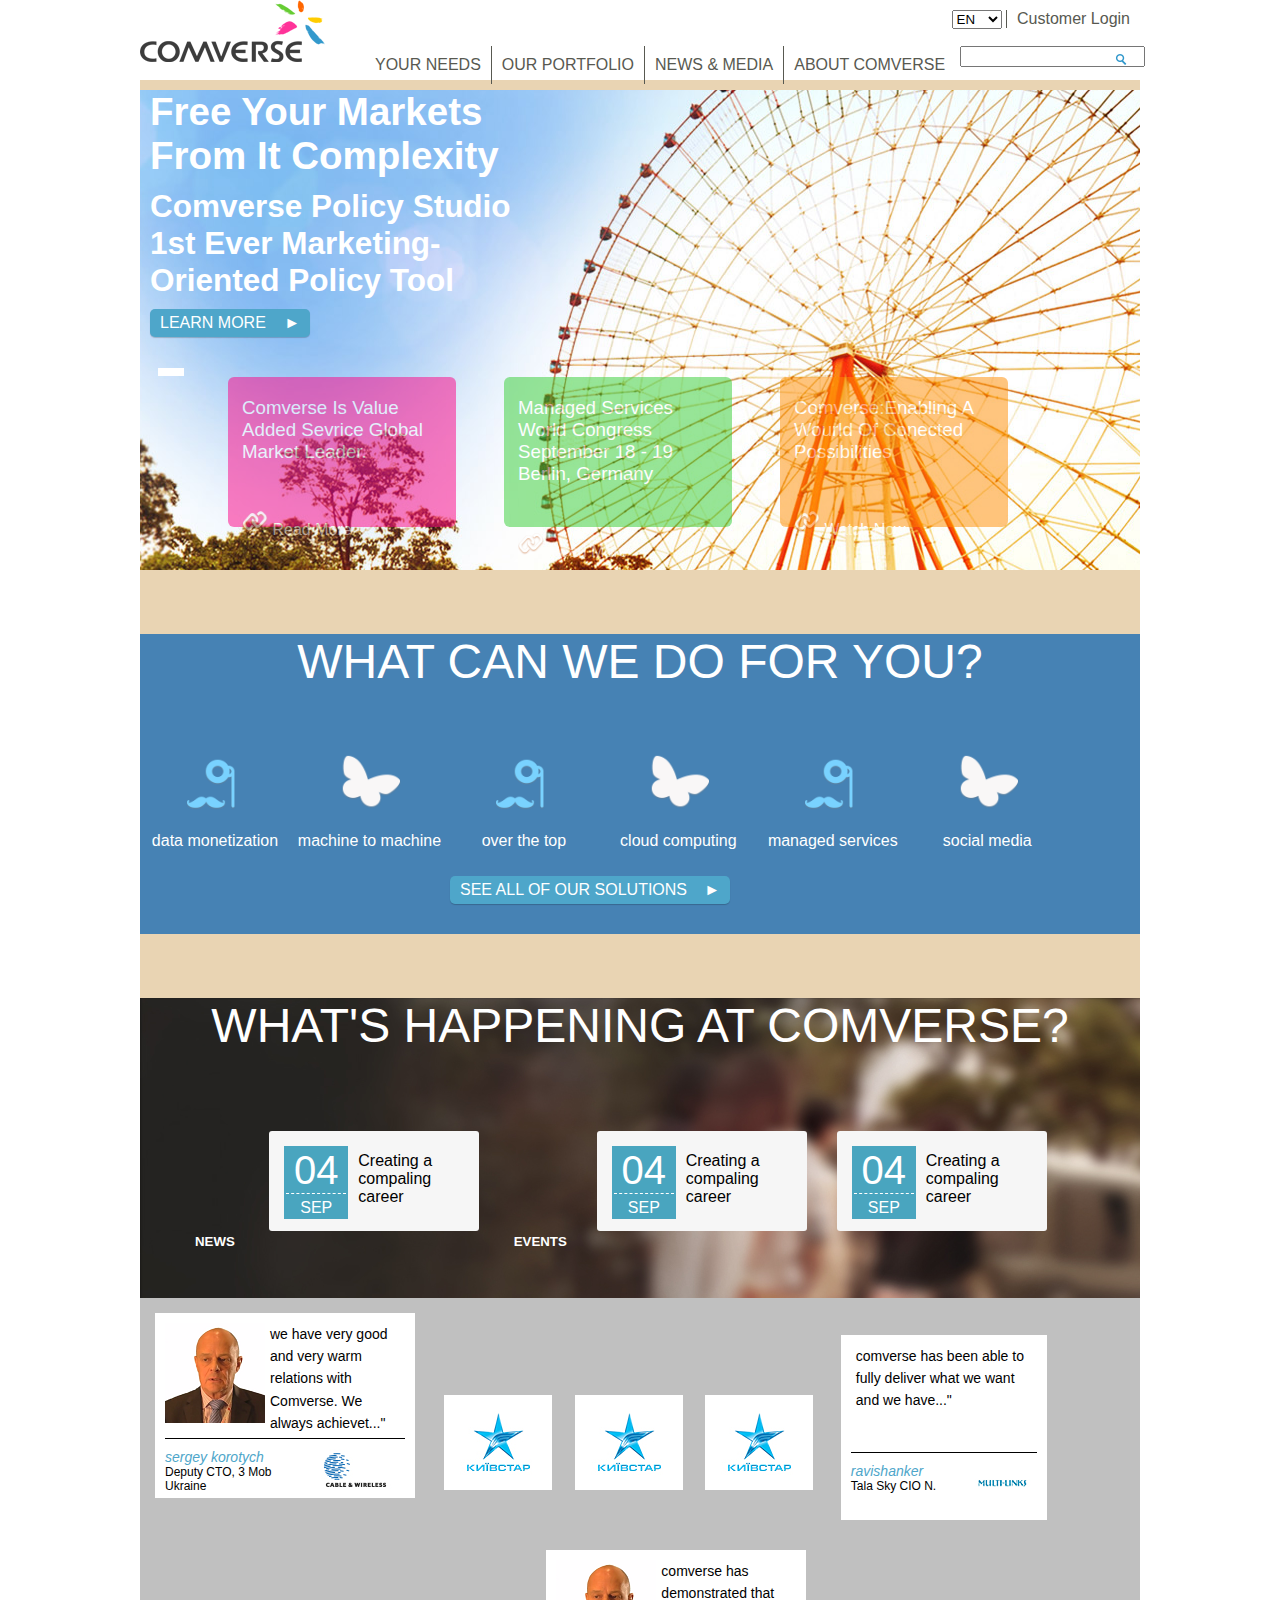
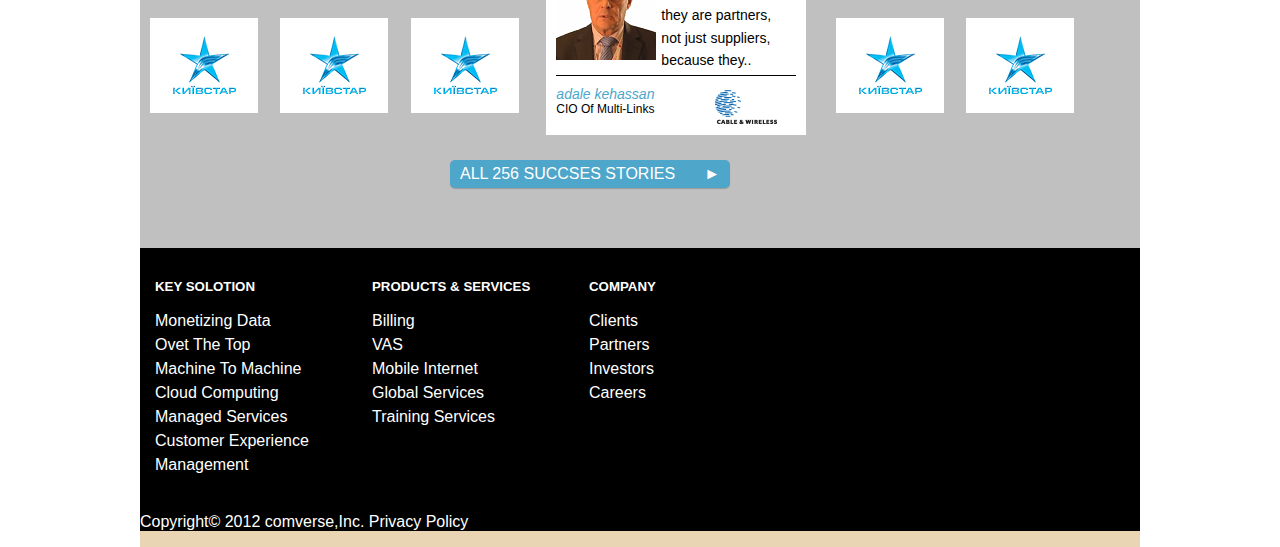
==== Comverse/index.html @ 6f01fd49 "Comverse" ====
<!DOCTYPE html>
<html lang="en">
<head>
<meta charset="UTF-8">
	<title>Comverse</title>
	<link rel="stylesheet" type="text/css" href="css/style.css">
</head>
<body>
<div class="full_page">
<header>
	<a href="http://comverse.com/"><img src="images/logo.png" class="logo" alt="logo"></a>

<div class="lang">
<select>
	<option value="EN" selected="">EN</option>
	<option value="HEB">HEB</option>
</select>
<a href="" class="login">Customer Login</a>
</div>

<div class="head_nav">
<nav>
	<ul>
		<li><a href=""> your needs</a></li>
		<li><a href=""> our portfolio</a></li>
		<li><a href=""> news & media</a></li>
		<li><a href=""> about comverse</a></li>
	</ul>
</nav>

<form>
<div class="search_box">
  <input class="search_button" type="submit" value>
  <input type="text" id="search">
</div> 
</form>
</div>
</header>

<section class="slides">
	<div class="slides_info">
	<h1>free your markets from it complexity</h1>
	<h2>comverse policy studio 1st ever marketing-oriented policy tool</h2>
	<a class="blue_button" href="">Learn More </a>

    <ul class="slide-nav">
	<a href=""><li></li></a>
	<a href=""><li></li></a>
	<a href=""><li></li></a>
	<a href=""><li></li></a>
</ul>
</div>

<ul>
<li>
<div class="colorbox pink_bg">
	<a href="">
	  <h3>comverse is value added sevrice global market leader.</h3>
	  <p class="buttom_link">
	  <img  src="images/conection.png" class="conection" alt="conection">
	  <a href="">Read More</a>
	  </p>
	 </a>	
</div>
</li>
<li>
<div class="colorbox green_bg">
	<a href="">
	  <h3>managed services world congress september 18 - 19 berlin, germany</h3>
	  <p class="buttom_link">
	  <img  src="images/conection.png" class="conection" alt="conection">
	  <a href="">Read More</a>
	  </p>
	 </a>	
</div>
</li>
<li>
<div class="colorbox orange_bg">
	<a href="">
	  <h3>comverse:enabling a wourld of conected possibilities</h3>
	  <p class="buttom_link">
	  <img  src="images/conection.png" class="conection" alt="conection">
	  <a href="">watch now</a>
	  </p>
	 </a>	
</div>
</li>
</ul>
</section>

<section class="services">
<h4>what can we do for you? </h4>
<div class="nav_icons">
	<a href=""><img src="images/icon1.png" class="stimulation" alt="stimulatio">
	<p>data monetization</p>
	</a>
</div>

<div class="nav_icons">
	<a href=""><img src="images/icon2.png" class="stimulation" alt="stimulatio">
	<p>machine to machine</p>
	</a>
</div>

<div class="nav_icons">
	<a href=""><img src="images/icon1.png" class="stimulation" alt="stimulatio">
	<p>over the top</p>
	</a>
</div>

<div class="nav_icons">
	<a href=""><img src="images/icon2.png" class="stimulation" alt="stimulatio">
	<p>cloud computing</p>
	</a>
</div>

<div class="nav_icons">
	<a href=""><img src="images/icon1.png" class="stimulation" alt="stimulatio">
	<p>managed services</p>
	</a>
</div>

<div class="nav_icons">
	<a href=""><img src="images/icon2.png" class="stimulation" alt="stimulatio">
	<p>social media</p>
	</a>
</div>
	
<a class="blue_button center" href="">see all of our solutions </a>
</section>

<section class="news">
	<h4>what's happening at comverse? </h4>
	<ul>
	<li><h5>news</h5>
	<div class="date_container">
<a href="">
  <div class="date">
    <div class="day_box">04</div>
    <div class="month_box">sep</div>
  </div>
  <p>Creating a compaling career</p>
</a>
</div>
<!--  <a class="event" href="">
<img src="images/eventListIcon01.png" alt="">All News
</a></li> -->
<h5>events</h5>

	<li>
		<div class="date_container">
<a href="">
  <div class="date">
    <div class="day_box">04</div>
    <div class="month_box">sep</div>
  </div>
  <p>Creating a compaling career</p>
</a>
</div>
<!--  <a class="event" href="">
<img src="images/eventListIcon01.png" alt="">All News
</a> -->
	</li>
	<li>
		<div class="date_container">
<a href="">
  <div class="date">
    <div class="day_box">04</div>
    <div class="month_box">sep</div>
  </div>
  <p>Creating a compaling career</p>
</a>
</div>
<!--  <a class="event" href="">
<img src="images/eventListIcon01.png" alt="">All News
</a> -->
	</li>
</ul>
</section>

<section class="success_stories">
	<div class="picture_box">
<a href="">
  <img src="images/CBface.png" alt="">
  <blockquote> we have very good and very warm relations with Comverse. We always achievet..."</blockquote>
  <div class="posission">
    <img src="images/CBlogo.png" class="" alt="">
    <cite> sergey korotych</cite>
    <p>deputy CTO, 3 mob ukraine</p>
    </div>
 </a> 
</div>

<div class="small_box">
	<img src="images/Kyivstar.png" alt="">
</div>

<div class="small_box">
	<img src="images/Kyivstar.png" alt="">
</div>

<div class="small_box">
	<img src="images/Kyivstar.png" alt="">
</div>

<div class="medium_box">
<a href="">
  <blockquote> comverse has been able to fully deliver what we want and we have..."</blockquote>
  <div class="posission">
    <img src="images/multilinks.png" class="" alt="">
    <cite>ravishanker</cite>
    <p>tala sky CIO N.</p>	
  </div>
  </a>
</div>

<div class="small_box">
	<img src="images/Kyivstar.png" alt="">
</div>

<div class="small_box">
	<img src="images/Kyivstar.png" alt="">
</div>

<div class="small_box">
	<img src="images/Kyivstar.png" alt="">
</div>

<div class="picture_box">
<a href="">
  <img src="images/CBface.png" alt="">
  <blockquote> comverse has demonstrated that they are partners, not just suppliers, because they..</blockquote>
  <div class="posission">
    <img src="images/CBlogo.png" class="" alt="">
    <cite> adale kehassan</cite>
    <p>CIO of multi-links</p>
    </div>
 </a> 
</div>

<div class="small_box">
	<img src="images/Kyivstar.png" alt="">
</div>

<div class="small_box">
	<img src="images/Kyivstar.png" alt="">
</div>

<a class="blue_button center" href="">all 256 succses stories </a>
</section>

<footer>
<ul>
<li><h5>key solotion</h5>
 <ul>
  <li><a href=""> monetizing data</a></li>
  <li><a href=""> ovet the top</a></li>
  <li><a href=""> machine to machine</a></li>
  <li><a href="">cloud computing</a> </li>
  <li><a href=""> managed services</a></li>
  <li><a href="">customer experience management</a></li>
</ul>
</li>
<li><h5>products & services</h5>
	<ul>
		<li><a href="">billing</a></li>
		<li><a href=""> VAS</a></li>
		<li><a href=""> mobile internet</a></li>
		<li><a href=""> global services</a></li>
		<li><a href=""> training services</a></li>
	</ul>
</li>
<li><h5>company</h5>
<ul>
	<li><a href="">clients</a></li>
	<li><a href="">partners</a> </li>
	<li><a href="">investors</a></li>
	<li><a href="">careers</a></li>
</ul>
</li>
</ul>
<p>Copyright&copy; 2012 comverse,Inc. Privacy Policy </p>
</footer>

</div>
</body>
</html>>
---- Comverse/css/style.css ----
/* @import url(http://fonts.googleapis.com/css?family=Open+Sans:400,700); */
<link href='http://fonts.googleapis.com/css?family=Lato&subset=latin,latin-ext' rel='stylesheet' type='text/css'>

html {
  height: 100%;
  width: 100%;
} 

body{
  font-family: Lato,sans-serif;
  color: #FFFFFF;
  margin: 0;
  box-sizing: border-box;
}

header{
	height: 80px;
	background-color:white;
}
.full_page{
  background: #e9d4b3;
  position: absolute;
  width: 1000px;
  left: 50%;
  margin-left: -500px;
}

.general{
  color: black;
  text-align: center;
}

.logo{
  width: 185px;
  height: 62px;
  vertical-align: bottom;
  float: left;
}

.login{
  display: inline-block;
  text-decoration: none;
  color:#585951;
  border-left: 1px solid #585951;
  padding-left: 10px;
}

.login:hover{
  color: #3399CC;
  text-decoration: underline;
}

.lang {
display: block;
margin: 10px;
position: absolute;
right: 0;
}

.head_nav{
display: inline-block;
width: 810px;
margin-top:30px;
margin-left: 0;
}

nav li{
  float:left;
  padding: 10px;
  border-left: 1px solid #585951;
}

nav li a{
	 text-decoration: none;
     color:#585951;
     text-transform: uppercase;
}

nav li:first-child{
	border: 0;
}

nav li a:hover{
  color: #3399CC;
}

li{
  list-style: none;
}

.search_box{
  width: 175px;
  height: 20px;
  border-radius: 5px;
  position: relative;
  float: right;
}

.search_button{
  width: 26px;
  height: 18px;
  background: url(../images/search_button.png) no-repeat 50% 50%;
  border:none;
  position: absolute;
  right: 1px;
  margin-top: 4px;
}

.slides{
	background-image: url(../images/first_slide.png);
    background-position: 50% 90%;
    height: 480px;
}

.slides_info{
	width: 400px;
}

h1 {
  margin: 10px;
  font-size: 38.5px; 
  text-transform: capitalize;
}

h2 {
  font-size: 31.5px;
  text-transform: capitalize;
  margin: 10px;
}

.blue_button{
  padding:5px 10px;
  background: #4ea6ca;
  display:block;
  text-transform: uppercase;
  color: #FFFFFF;
  position:relative;
  text-decoration: none;	
  box-shadow: 0px 1px 1px 0px rgba(0, 0, 0, 0.2);
  border-radius: 5px;
  margin: 10px;
 width: 140px;
}

.blue_button:after{
  content:"\25BA";
  position: absolute;
  right:10px;
  display: inline-block;
}

.slide-nav li{
	float: left;
	list-style: square;
	color: #FFFFFF;
	padding: 3px;
    font-size: 25px;
}


.colorbox{
  width: 200px;
  height: 130px;
  padding: 10px 14px;
  text-transform: capitalize;
  border-radius: 6px;
  text-decoration: none;
  color: #FFFFFF;
  margin: 24px;
  float: left;
}

.conection{
  width: 26px;
  height: 26px;
  display: inline;
}

.colorbox h3{
font-weight: normal;
margin-bottom: 30px;
margin-top: 10px;
}

.colorbox a{
  text-decoration: none;
  color: #FFFFFF;
  font-size: 16px;
  font-weight: normal;
}

 .colorbox .buttom_link{
  float: left;
  padding-right: 5px;
}

.colorbox:hover{
  opacity:1;
}

.green_bg{
  background-color:#32CD32;
  opacity:0.5;
}

.orange_bg{
  background-color: #FF8C00;
  opacity:0.5;
}

.pink_bg{
  background-color: #ff0084;
  opacity:0.5;
}

h4 {
  font-size:3em;
  text-align: center;
  text-transform: uppercase;
  font-weight: 100;
}

.services{
	background: #4682B4;
	height: 300px;
}

.center{
margin: o auto;
width: 260px;
left: 300px;
}

.nav_icons{
  width: 150px;
  display: inline-block;
}

.nav_icons a{
  text-decoration: none;
  color: #FFFFFF;
  text-align: center;
}

.nav_icons img{
  width: 120px;
  margin-left: 15px;
  margin-right: 15px;
}

.news{
	height: 300px;
	background: url(../images/background2.png);
}

.news li{
	float: left;
}

.news h5{
display: inline-block;
 padding: 0;}

.date_container{
  width: 200px;
  height:90px;
  background: #f6f6f6;
  display: inline-block;
  overflow: hidden;
  border-radius: 3px;
  padding:5px;
  margin: 15px;
}

.day_box{
  color: #FFFFFF;
  margin: 0px;
  text-align: center;
  border-bottom: 1px dashed white;
  font-size: 40px;
}

.month_box{
  color: #FFFFFF;
  text-align: center;
  text-transform: uppercase;
  margin-top: 5px;
}

.date{
   display: inline-block;
   float: left;
   background: #49a5bf;
   width: 60px;
   padding: 2px;
   margin: 10px;
 }

.date_container a{
  color: black;
  text-decoration: none;
 }

.event{
text-decoration: none;
color: #FFFFFF;
text-transform: capitalize;
}

.event img{
margin-right: 5px;
}

.picture_box{
   width: 240px;
   height: 165px;
   padding: 10px;
   background: white;
   font-size: 14px;
   margin: 15px;
   display: inline-block;
 }

.picture_box img{
   float: left;
   margin-bottom: 15px;
 }

blockquote{
height: 100px;
float: left;
margin: 0 0 7px 0;
width: 120px;
line-height: 1.6;
color: black;
text-decoration: none;
padding-left: 5px;
}

blockquote:before{
 	content: url(../images/quote-grey.png) no-repeat 50% 50%;
 }

.posission {
   border-top: 1px solid black;
   display: inline-block;
   height: 42px;
   padding-top: 10px;
   padding-bottom: 10px;
   width: 100%;
 }

.posission cite{
  text-decoration:uppercase;
  color: #4ea6ca;
 }

.posission p{
  text-transform: capitalize;
  color:black;
  margin:0;
  font-size: 12px;
 }

.posission img{
  float: right;
  margin-top: 0;
  padding: 0;
}

.medium_box{
   width: 186px;
   height: 165px;
   padding: 10px;
   background: white;
   font-size: 14px;
   margin: 15px;
   display: inline-block;
}

.medium_box blockquote{
width: 180px;
} 

.small_box{
	display: inline-block;
	margin: 10px;
	width: 106px;
}

.success_stories{
	background: #C0C0C0;
	height: 550px;
}

footer  ul{
  display: inline-block;
  padding: 0; 
}

footer > ul> li {
  float:left;
 /* position: relative; */
}

footer > ul> li a{
	color: white;
	text-decoration: none;
	display: block;
	width: 202px;
	text-align: left;
	font:11px;
	text-transform: capitalize;
	line-height:1.5em;
	margin-left: 15px;
}

h5{
	text-transform: uppercase;
	size:14px;
	margin: 15px;
}
 footer{
 	background: black;
 }
/* 
h5 > ul > li{
position: absolute;
left: 0;
} */
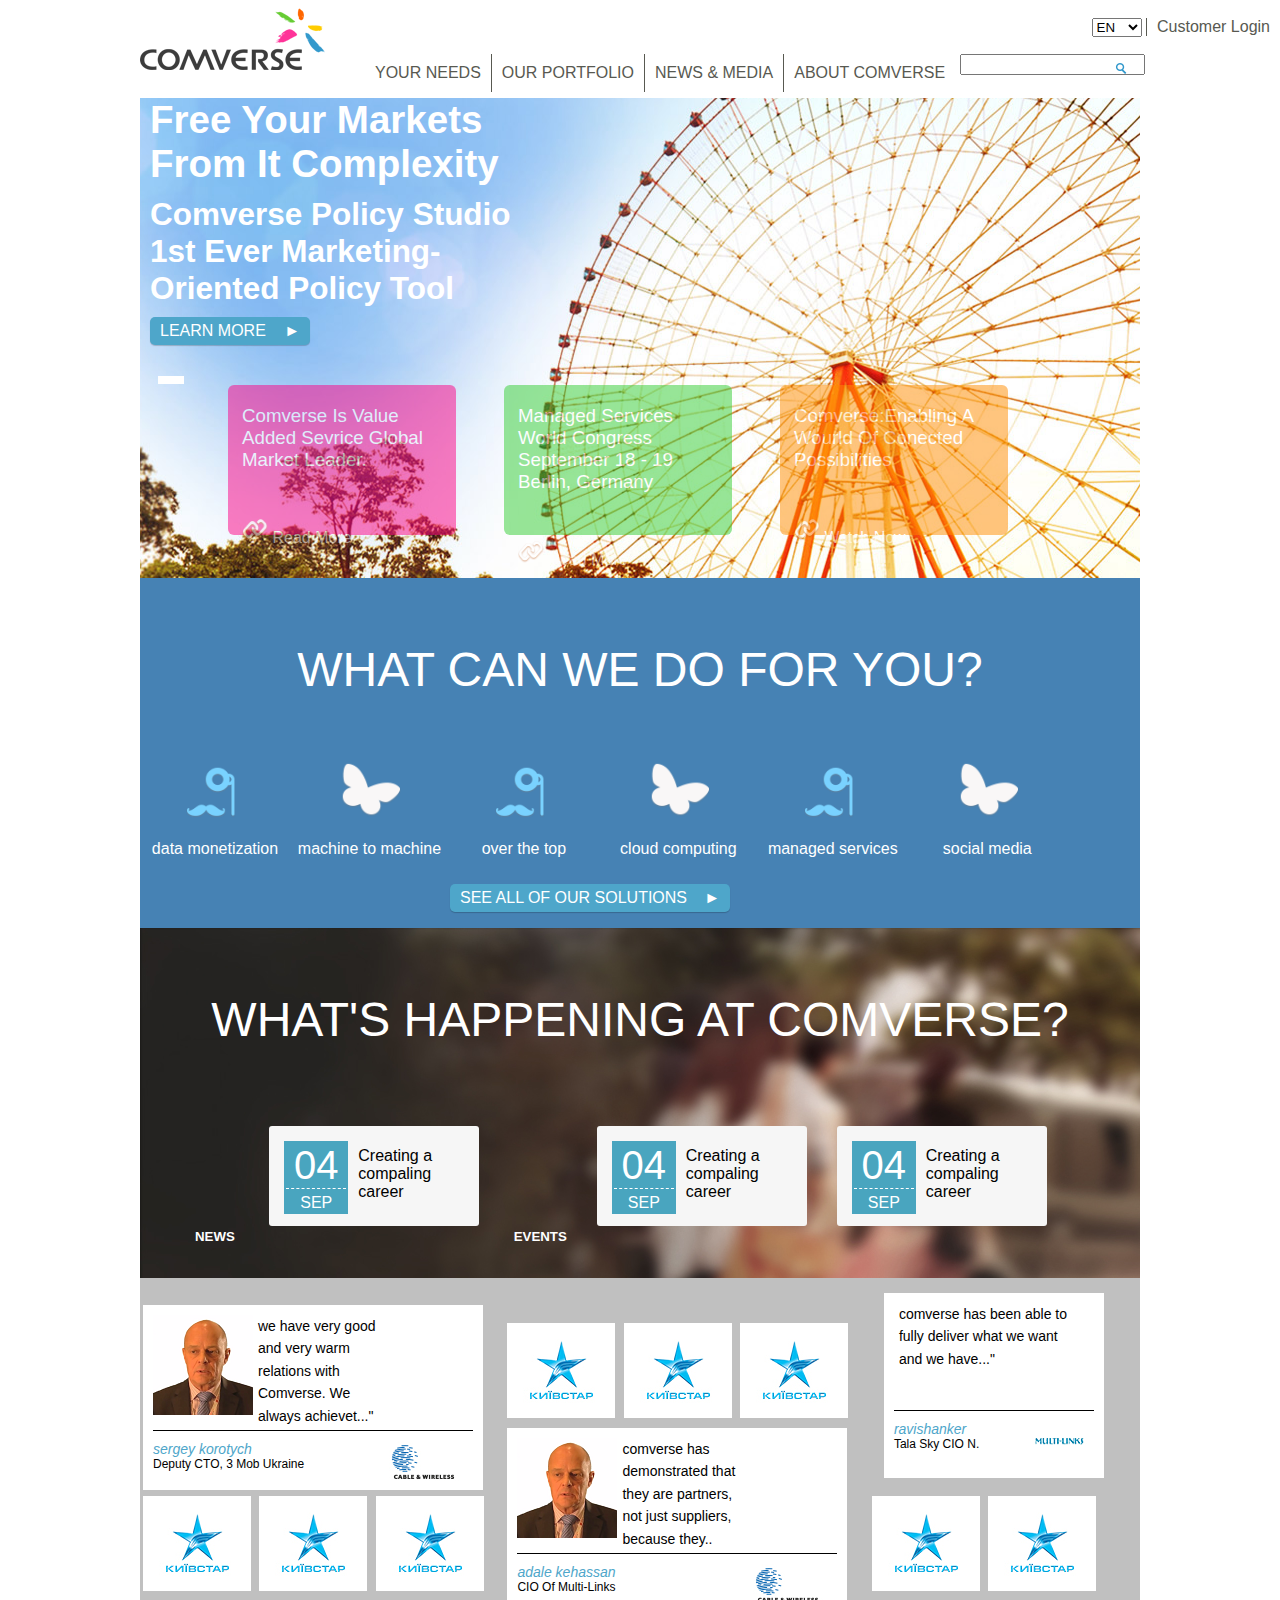
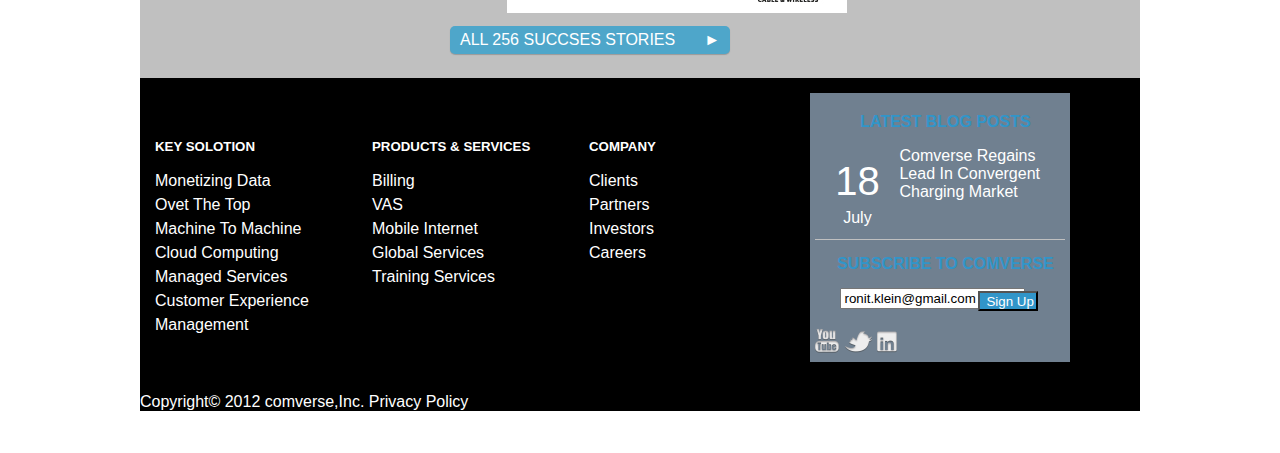
==== commit 29a2602c: "comverse2" ====
--- a/Comverse/index.html
+++ b/Comverse/index.html
@@ -5,40 +5,40 @@
 	<title>Comverse</title>
 	<link rel="stylesheet" type="text/css" href="css/style.css">
 </head>
+
 <body>
 <div class="full_page">
 <header>
-	<a href="http://comverse.com/"><img src="images/logo.png" class="logo" alt="logo"></a>
-
-<div class="lang">
-<select>
-	<option value="EN" selected="">EN</option>
-	<option value="HEB">HEB</option>
-</select>
-<a href="" class="login">Customer Login</a>
-</div>
-
-<div class="head_nav">
-<nav>
-	<ul>
+  <a href="http://comverse.com/"><img src="images/logo.png" class="logo" alt="logo"></a>
+  <div class="lang">
+    <select>
+	  <option value="EN" selected="">EN</option>
+	  <option value="HEB">HEB</option>
+    </select>
+    <a href="" class="login">Customer Login</a>
+  </div>
+
+  <div class="head_nav">
+    <nav>
+	  <ul>
 		<li><a href=""> your needs</a></li>
 		<li><a href=""> our portfolio</a></li>
 		<li><a href=""> news & media</a></li>
 		<li><a href=""> about comverse</a></li>
-	</ul>
-</nav>
-
-<form>
-<div class="search_box">
-  <input class="search_button" type="submit" value>
-  <input type="text" id="search">
-</div> 
-</form>
-</div>
+	  </ul>
+    </nav>
+
+    <form>
+      <div class="search_box">
+        <input class="search_button" type="submit" value>
+        <input type="text" id="search">
+      </div> 
+    </form>
+  </div>
 </header>
 
-<section class="slides">
-	<div class="slides_info">
+<section class="slides ">
+	<div class="slides_info ">
 	<h1>free your markets from it complexity</h1>
 	<h2>comverse policy studio 1st ever marketing-oriented policy tool</h2>
 	<a class="blue_button" href="">Learn More </a>
@@ -86,6 +86,7 @@
 </div>
 </li>
 </ul>
+
 </section>
 
 <section class="services">
@@ -142,7 +143,7 @@
   <p>Creating a compaling career</p>
 </a>
 </div>
-<!--  <a class="event" href="">
+<!-- <a class="event" href="">
 <img src="images/eventListIcon01.png" alt="">All News
 </a></li> -->
 <h5>events</h5>
@@ -179,6 +180,7 @@
 </section>
 
 <section class="success_stories">
+	<div class="wrap">
 	<div class="picture_box">
 <a href="">
   <img src="images/CBface.png" alt="">
@@ -192,38 +194,30 @@
 </div>
 
 <div class="small_box">
-	<img src="images/Kyivstar.png" alt="">
-</div>
-
-<div class="small_box">
-	<img src="images/Kyivstar.png" alt="">
-</div>
-
-<div class="small_box">
-	<img src="images/Kyivstar.png" alt="">
-</div>
-
-<div class="medium_box">
-<a href="">
-  <blockquote> comverse has been able to fully deliver what we want and we have..."</blockquote>
-  <div class="posission">
-    <img src="images/multilinks.png" class="" alt="">
-    <cite>ravishanker</cite>
-    <p>tala sky CIO N.</p>	
-  </div>
-  </a>
-</div>
-
-<div class="small_box">
-	<img src="images/Kyivstar.png" alt="">
-</div>
-
-<div class="small_box">
-	<img src="images/Kyivstar.png" alt="">
-</div>
-
-<div class="small_box">
-	<img src="images/Kyivstar.png" alt="">
+	<a href=""> <img src="images/Kyivstar.png" alt=""></a>
+</div>
+
+<div class="small_box">
+	<a href=""> <img src="images/Kyivstar.png" alt=""></a>
+</div>
+
+<div class="small_box">
+	<a href=""> <img src="images/Kyivstar.png" alt=""></a>
+</div>
+</div>
+
+<div class="wrap">
+
+<div class="small_box">
+	<a href=""> <img src="images/Kyivstar.png" alt=""></a>
+</div>
+
+<div class="small_box">
+	<a href=""> <img src="images/Kyivstar.png" alt=""></a>
+</div>
+
+<div class="small_box">
+	<a href=""> <img src="images/Kyivstar.png" alt=""></a>
 </div>
 
 <div class="picture_box">
@@ -237,16 +231,30 @@
     </div>
  </a> 
 </div>
-
-<div class="small_box">
-	<img src="images/Kyivstar.png" alt="">
-</div>
-
-<div class="small_box">
-	<img src="images/Kyivstar.png" alt="">
-</div>
-
+</div>
+
+<div class="wrap2">
+<div class="medium_box">
+<a href="">
+  <blockquote> comverse has been able to fully deliver what we want and we have..."</blockquote>
+  <div class="posission">
+    <img src="images/multilinks.png" class="" alt="">
+    <cite>ravishanker</cite>
+    <p>tala sky CIO N.</p>	
+  </div>
+  </a>
+</div>
+
+<div class="small_box">
+	<a href=""> <img src="images/Kyivstar.png" alt=""></a>
+</div>
+
+<div class="small_box">
+	<a href=""> <img src="images/Kyivstar.png" alt=""></a>
+</div>
+</div>
 <a class="blue_button center" href="">all 256 succses stories </a>
+
 </section>
 
 <footer>
@@ -279,7 +287,34 @@
 </ul>
 </li>
 </ul>
+</li>
+
+<div class="latest_press">
+	<div class="date_footer_container">
+	<h5>Latest blog posts</h5>
+    <div class="date_footer"><a href="">
+      <div class="day_box_footer">18</div>
+      <div class="month_box_footer">july</div>
+    </div>
+    <p>comverse regains lead in convergent charging market</p>
+    </a>
+    </div>
+<h5>subscribe to comverse</h5>
+<form>
+<div class="signUp_box">
+  <input class="signUp_button" type="submit" value="Sign Up">
+  <input type="email" id="email" value="ronit.klein@gmail.com">
+</div> 
+</form>
+<div class="social">
+<a href=""> <img src="images/youtube.png" alt=""></a>
+<a href=""> <img src="images/twitter.png" alt=""></a>
+<a href=""> <img src="images/linkedin.png" alt=""></a>
+</div>
+</div>
+
 <p>Copyright&copy; 2012 comverse,Inc. Privacy Policy </p>
+
 </footer>
 
 </div>
--- a/Comverse/css/style.css
+++ b/Comverse/css/style.css
@@ -1,4 +1,3 @@
-/* @import url(http://fonts.googleapis.com/css?family=Open+Sans:400,700); */
 <link href='http://fonts.googleapis.com/css?family=Lato&subset=latin,latin-ext' rel='stylesheet' type='text/css'>
 
 html {
@@ -9,31 +8,22 @@
 body{
   font-family: Lato,sans-serif;
   color: #FFFFFF;
-  margin: 0;
   box-sizing: border-box;
 }
 
 header{
 	height: 80px;
-	background-color:white;
-}
-.full_page{
-  background: #e9d4b3;
-  position: absolute;
-  width: 1000px;
-  left: 50%;
-  margin-left: -500px;
-}
-
-.general{
-  color: black;
-  text-align: center;
-}
+}
+
+ .full_page{
+ width: 1000px; 
+ margin: 0 auto;
+} 
 
 .logo{
   width: 185px;
   height: 62px;
-  vertical-align: bottom;
+ /*  vertical-align: bottom; */
   float: left;
 }
 
@@ -103,13 +93,14 @@
   border:none;
   position: absolute;
   right: 1px;
-  margin-top: 4px;
+  margin-top: 5px;
 }
 
 .slides{
 	background-image: url(../images/first_slide.png);
     background-position: 50% 90%;
     height: 480px;
+    /* margin-bottom: 10px; */
 }
 
 .slides_info{
@@ -222,11 +213,12 @@
 
 .services{
 	background: #4682B4;
-	height: 300px;
+	height: 350px;
+	overflow: auto;
 }
 
 .center{
-margin: o auto;
+float: center;
 width: 260px;
 left: 300px;
 }
@@ -249,8 +241,9 @@
 }
 
 .news{
-	height: 300px;
+	height: 350px;
 	background: url(../images/background2.png);
+	overflow: auto;
 }
 
 .news li{
@@ -312,12 +305,12 @@
 }
 
 .picture_box{
-   width: 240px;
+   width: 320px;
    height: 165px;
    padding: 10px;
    background: white;
    font-size: 14px;
-   margin: 15px;
+   margin: 3px;
    display: inline-block;
  }
 
@@ -369,7 +362,7 @@
 }
 
 .medium_box{
-   width: 186px;
+   width: 200px;
    height: 165px;
    padding: 10px;
    background: white;
@@ -382,15 +375,26 @@
 width: 180px;
 } 
 
-.small_box{
+.small_box {
 	display: inline-block;
-	margin: 10px;
+	margin: 3px;
 	width: 106px;
+	vertical-align: 
 }
 
 .success_stories{
 	background: #C0C0C0;
-	height: 550px;
+	height: 400px;
+}
+
+.wrap{
+	width: 360px;
+	display: inline-block;
+}
+
+.wrap2{
+	width: 270px;
+	display: inline-block;
 }
 
 footer  ul{
@@ -422,10 +426,74 @@
 }
  footer{
  	background: black;
- }
-/* 
-h5 > ul > li{
-position: absolute;
-left: 0;
-} */
-
+ 	display: relative;
+ }
+.latest_press{
+   display: inline-block;
+	width: 250px;
+	background: #708090;
+	padding:5px;
+    margin: 15px;
+}
+
+.latest_press h5{
+	color: #3195c9;
+    font-size: 16px;
+    font-weight: 400px;
+    text-align: center;
+    width: 230px;
+}
+
+.date_footer_container{
+  overflow: hidden;
+  border-bottom: 1px solid #C0C0C0;
+  text-transform: capitalize;
+}
+
+.day_box_footer{
+  color: #FFFFFF;
+  margin: 0px;
+  text-align: center;
+  font-size: 40px;
+}
+
+.month_box_footer{
+  color: #FFFFFF;
+  text-align: center;
+  margin-top: 5px;
+}
+
+.date_footer{
+   display: inline-block;
+   float: left;
+   width: 60px;
+   padding: 2px;
+   margin: 10px;
+ }
+
+.date_footer_container a{
+  color: white;
+  text-decoration: none;
+ }
+ .signUp_box{
+  width: 200px;
+  height: 20px;
+  border-radius: 5px;
+  position: relative;
+  display: block;
+  margin: 0 auto;
+}
+
+.signUp_button{
+  width: 60px;
+  height: 20px;
+ position: absolute;
+ right: 2px;
+ margin-top: 3px;
+ background: #3195c9;
+ color:white;
+}
+
+.social{
+	margin-top: 20px;
+}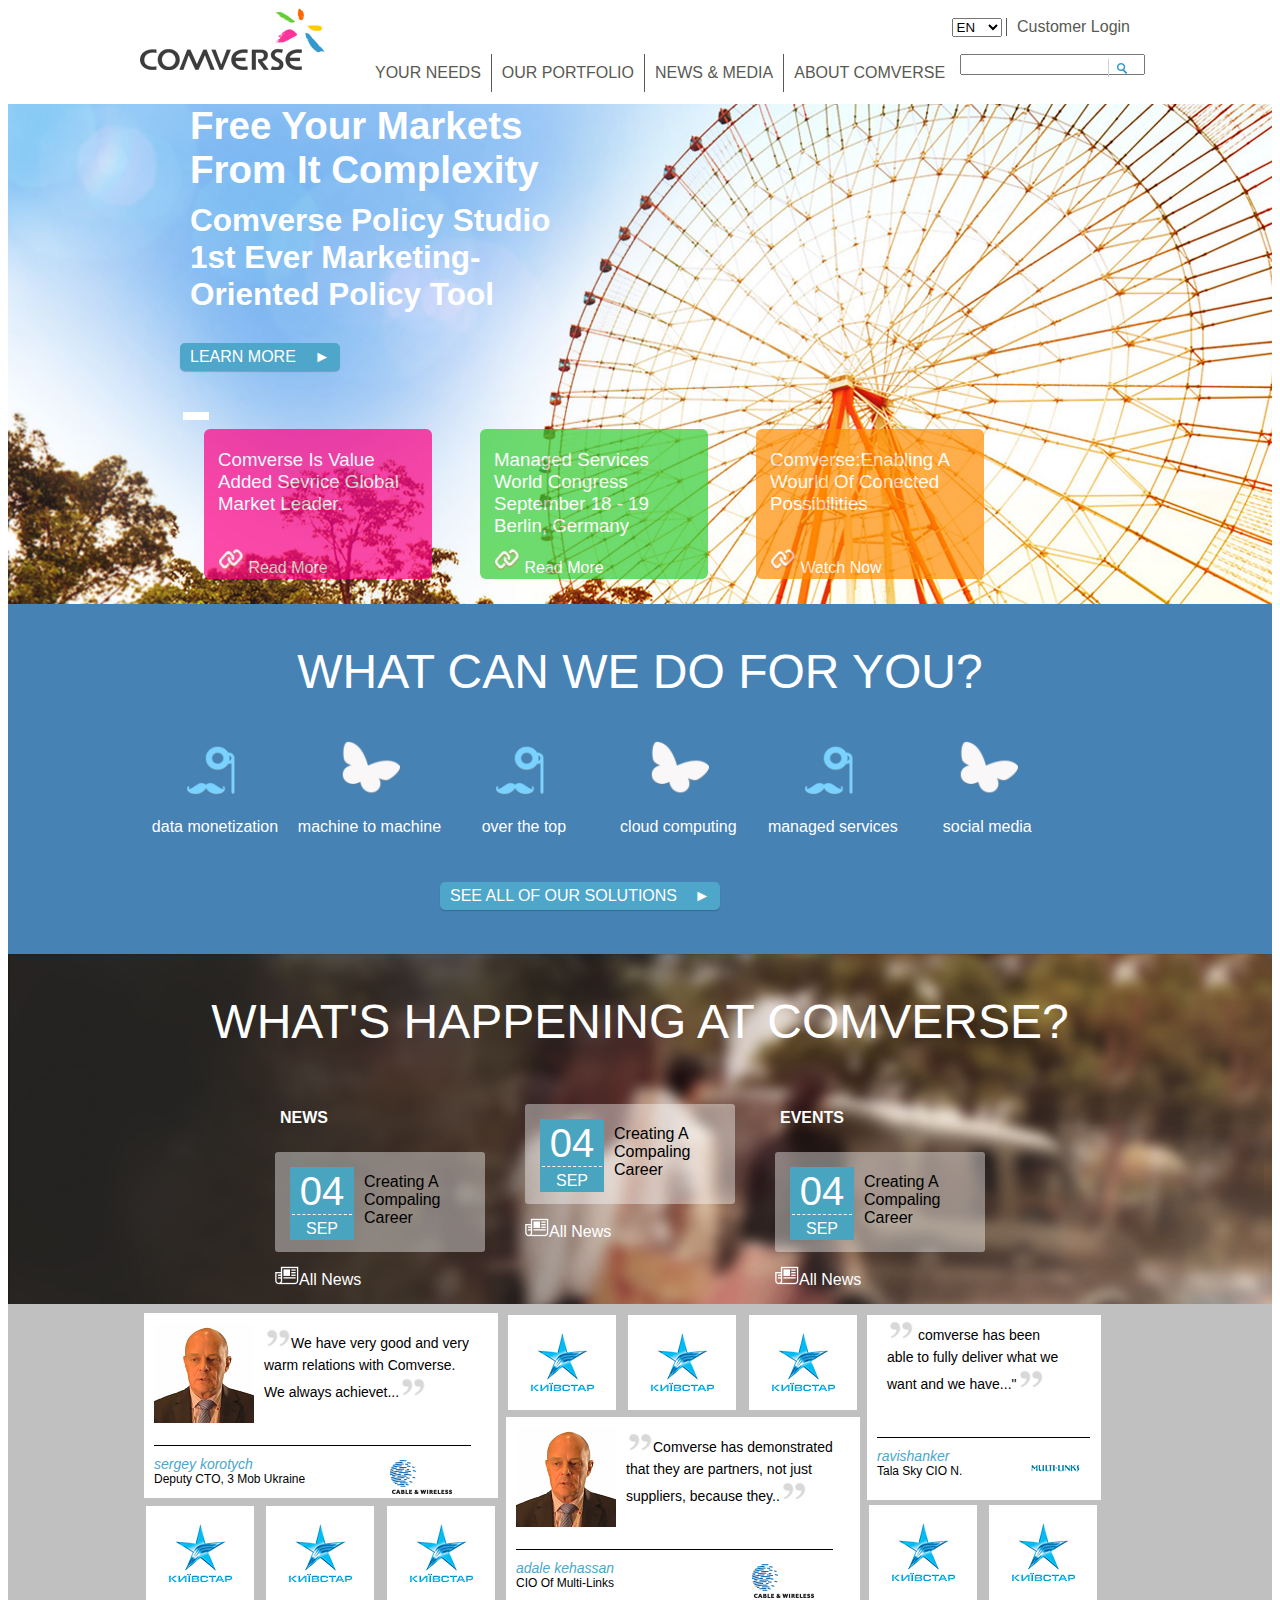
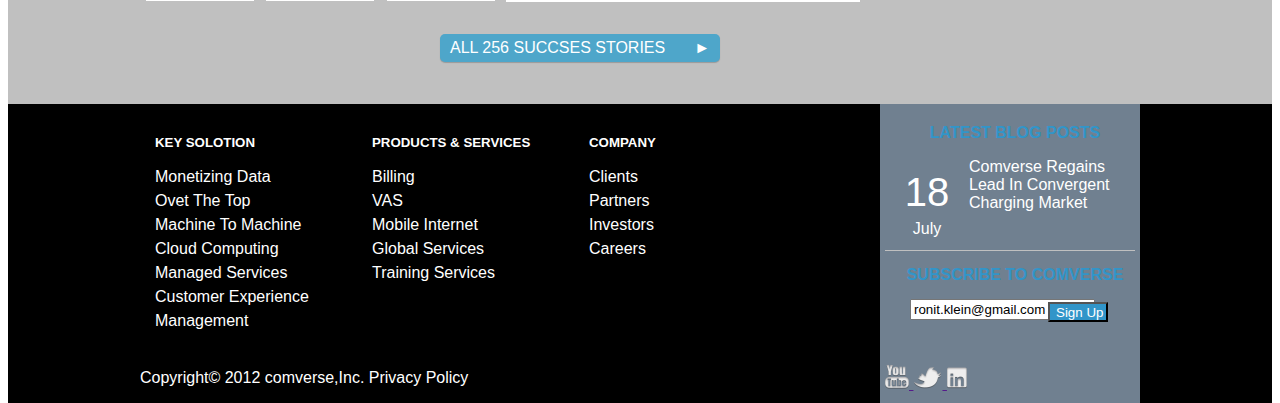
==== commit f4d61d96: "Comverse updates - style guide" ====
--- a/Comverse/index.html
+++ b/Comverse/index.html
@@ -1,14 +1,14 @@
 <!DOCTYPE html>
 <html lang="en">
 <head>
-<meta charset="UTF-8">
-	<title>Comverse</title>
-	<link rel="stylesheet" type="text/css" href="css/style.css">
+  <meta charset="UTF-8">
+  <title>Comverse</title>
+  <link rel="stylesheet" type="text/css" href="css/style.css">
 </head>
 
 <body>
-<div class="full_page">
 <header>
+<div class="center_page">
   <a href="http://comverse.com/"><img src="images/logo.png" class="logo" alt="logo"></a>
   <div class="lang">
     <select>
@@ -28,296 +28,389 @@
 	  </ul>
     </nav>
 
-    <form>
-      <div class="search_box">
-        <input class="search_button" type="submit" value>
-        <input type="text" id="search">
-      </div> 
+    <form class="search_box">
+      <input class="search_button" type="submit" value>
+      <input type="text" id="search">
     </form>
   </div>
+
+</div>
 </header>
 
 <section class="slides ">
-	<div class="slides_info ">
-	<h1>free your markets from it complexity</h1>
-	<h2>comverse policy studio 1st ever marketing-oriented policy tool</h2>
-	<a class="blue_button" href="">Learn More </a>
+<div class="center_page">
+  <ul>
+    <li>
+      <div class="slides_info ">
+	  <h1>free your markets from it complexity</h1>
+	  <h2>comverse policy studio 1st ever marketing-oriented policy tool</h2>
+	  <a class="blue_button" href="">Learn More </a>  
+	  </div>
+	</li>
+
+	<li>
+	  <div class="slides_info ">
+	  </div>
+	</li>
+  </ul>
 
     <ul class="slide-nav">
-	<a href=""><li></li></a>
-	<a href=""><li></li></a>
-	<a href=""><li></li></a>
-	<a href=""><li></li></a>
-</ul>
-</div>
-
-<ul>
-<li>
-<div class="colorbox pink_bg">
-	<a href="">
-	  <h3>comverse is value added sevrice global market leader.</h3>
-	  <p class="buttom_link">
-	  <img  src="images/conection.png" class="conection" alt="conection">
-	  <a href="">Read More</a>
-	  </p>
-	 </a>	
-</div>
-</li>
-<li>
-<div class="colorbox green_bg">
-	<a href="">
-	  <h3>managed services world congress september 18 - 19 berlin, germany</h3>
-	  <p class="buttom_link">
-	  <img  src="images/conection.png" class="conection" alt="conection">
-	  <a href="">Read More</a>
-	  </p>
-	 </a>	
-</div>
-</li>
-<li>
-<div class="colorbox orange_bg">
-	<a href="">
-	  <h3>comverse:enabling a wourld of conected possibilities</h3>
-	  <p class="buttom_link">
-	  <img  src="images/conection.png" class="conection" alt="conection">
-	  <a href="">watch now</a>
-	  </p>
-	 </a>	
-</div>
-</li>
-</ul>
-
+	  <li><a href=""></a></li>
+	  <li><a href=""></a></li>
+	  <li><a href=""></a></li>
+	  <li><a href=""></a></li>
+    </ul>
+
+  <ul class="colors_sec">
+    <li>
+      <div class="colorbox pink_bg">
+	    <a href="">
+	      <h3>comverse is value added sevrice global market leader.</h3>
+	      <p class="buttom_link">
+	        <img  src="images/conection.png" class="conection" alt="conection">
+	        <a href="">Read More</a>
+	      </p>
+	    </a>	
+      </div>
+    </li>
+
+    <li>
+      <div class="colorbox green_bg">
+	    <a href="">
+	      <h3>managed services world congress september 18 - 19 berlin, germany</h3>
+	      <p class="buttom_link">
+	        <img  src="images/conection.png" class="conection" alt="conection">
+	        <a href="">Read More</a>
+	      </p>
+	    </a>	
+      </div>
+    </li>
+
+    <li>
+      <div class="colorbox orange_bg">
+	    <a href="">
+	      <h3>comverse:enabling a wourld of conected possibilities</h3>
+	      <p class="buttom_link">
+	        <img  src="images/conection.png" class="conection" alt="conection">
+	        <a href="">watch now</a>
+	      </p>
+	    </a>	
+      </div>
+    </li>
+  </ul>
+</div>
 </section>
 
 <section class="services">
-<h4>what can we do for you? </h4>
-<div class="nav_icons">
-	<a href=""><img src="images/icon1.png" class="stimulation" alt="stimulatio">
-	<p>data monetization</p>
-	</a>
-</div>
-
-<div class="nav_icons">
-	<a href=""><img src="images/icon2.png" class="stimulation" alt="stimulatio">
-	<p>machine to machine</p>
-	</a>
-</div>
-
-<div class="nav_icons">
-	<a href=""><img src="images/icon1.png" class="stimulation" alt="stimulatio">
-	<p>over the top</p>
-	</a>
-</div>
-
-<div class="nav_icons">
-	<a href=""><img src="images/icon2.png" class="stimulation" alt="stimulatio">
-	<p>cloud computing</p>
-	</a>
-</div>
-
-<div class="nav_icons">
-	<a href=""><img src="images/icon1.png" class="stimulation" alt="stimulatio">
-	<p>managed services</p>
-	</a>
-</div>
-
-<div class="nav_icons">
-	<a href=""><img src="images/icon2.png" class="stimulation" alt="stimulatio">
-	<p>social media</p>
-	</a>
-</div>
+<div class="center_page">
+  <h4>what can we do for you? </h4>
+  <div class="nav_icons">
+	<a href="">
+	  <img src="images/icon1.png" class="stimulation" alt="stimulatio">
+	  <p>data monetization</p>
+	</a>
+  </div>
+
+  <div class="nav_icons">
+	<a href="">
+	  <img src="images/icon2.png" class="stimulation" alt="stimulatio">
+	  <p>machine to machine</p>
+	</a>
+  </div>
+
+  <div class="nav_icons">
+	<a href="">
+	  <img src="images/icon1.png" class="stimulation" alt="stimulatio">
+	  <p>over the top</p>
+	</a>
+  </div>
+
+  <div class="nav_icons">
+	<a href="">
+	  <img src="images/icon2.png" class="stimulation" alt="stimulatio">
+	  <p>cloud computing</p>
+	</a>
+  </div>
+
+  <div class="nav_icons">
+	<a href="">
+	  <img src="images/icon1.png" class="stimulation" alt="stimulatio">
+	  <p>managed services</p>
+	</a>
+  </div>
+
+  <div class="nav_icons">
+	<a href="">
+	  <img src="images/icon2.png" class="stimulation" alt="stimulatio">
+	  <p>social media</p>
+	</a>
+  </div>
 	
-<a class="blue_button center" href="">see all of our solutions </a>
+  <a class="blue_button center" href="">see all of our solutions </a>
+</div>
 </section>
 
 <section class="news">
-	<h4>what's happening at comverse? </h4>
-	<ul>
-	<li><h5>news</h5>
-	<div class="date_container">
-<a href="">
-  <div class="date">
-    <div class="day_box">04</div>
-    <div class="month_box">sep</div>
-  </div>
-  <p>Creating a compaling career</p>
-</a>
-</div>
-<!-- <a class="event" href="">
-<img src="images/eventListIcon01.png" alt="">All News
-</a></li> -->
-<h5>events</h5>
-
+<div class="center_page">
+  <h4>what's happening at comverse? </h4>
+  <ul class="events-sec">
 	<li>
+	  <div class="event">
+	    <h5>news</h5>
+	    <div class="date_container">
+          <a href="">
+            <div class="date">
+              <div class="day_box">04</div>
+              <div class="month_box">sep</div>
+            </div>
+            <p>Creating a compaling career</p>
+          </a>
+        </div>
+        <a class="event" href="">
+          <img src="images/eventListIcon01.png" alt="">All News
+        </a>
+      </div>
+    </li> 
+
+    <h5>events</h5>
+
+	<li>
+	  <div class="event">
 		<div class="date_container">
-<a href="">
-  <div class="date">
-    <div class="day_box">04</div>
-    <div class="month_box">sep</div>
-  </div>
-  <p>Creating a compaling career</p>
-</a>
-</div>
-<!--  <a class="event" href="">
-<img src="images/eventListIcon01.png" alt="">All News
-</a> -->
+          <a href="">
+            <div class="date">
+              <div class="day_box">04</div>
+              <div class="month_box">sep</div>
+            </div>
+            <p>Creating a compaling career</p>
+          </a>
+        </div>
+        <a class="event" href="">
+          <img src="images/eventListIcon01.png" alt="">All News
+        </a>
+      </div>
 	</li>
+
 	<li>
+	  <div class="event">
 		<div class="date_container">
-<a href="">
-  <div class="date">
-    <div class="day_box">04</div>
-    <div class="month_box">sep</div>
-  </div>
-  <p>Creating a compaling career</p>
-</a>
-</div>
-<!--  <a class="event" href="">
-<img src="images/eventListIcon01.png" alt="">All News
-</a> -->
+          <a href="">
+            <div class="date">
+              <div class="day_box">04</div>
+              <div class="month_box">sep</div>
+            </div>
+            <p>Creating a compaling career</p>
+          </a>
+        </div>
+        <a class="event" href="">
+          <img src="images/eventListIcon01.png" alt="">All News
+        </a>
+      </div>
 	</li>
-</ul>
+  </ul>
+</div>
 </section>
 
 <section class="success_stories">
-	<div class="wrap">
-	<div class="picture_box">
-<a href="">
-  <img src="images/CBface.png" alt="">
-  <blockquote> we have very good and very warm relations with Comverse. We always achievet..."</blockquote>
-  <div class="posission">
-    <img src="images/CBlogo.png" class="" alt="">
-    <cite> sergey korotych</cite>
-    <p>deputy CTO, 3 mob ukraine</p>
-    </div>
- </a> 
-</div>
-
-<div class="small_box">
-	<a href=""> <img src="images/Kyivstar.png" alt=""></a>
-</div>
-
-<div class="small_box">
-	<a href=""> <img src="images/Kyivstar.png" alt=""></a>
-</div>
-
-<div class="small_box">
-	<a href=""> <img src="images/Kyivstar.png" alt=""></a>
-</div>
-</div>
-
-<div class="wrap">
-
-<div class="small_box">
-	<a href=""> <img src="images/Kyivstar.png" alt=""></a>
-</div>
-
-<div class="small_box">
-	<a href=""> <img src="images/Kyivstar.png" alt=""></a>
-</div>
-
-<div class="small_box">
-	<a href=""> <img src="images/Kyivstar.png" alt=""></a>
-</div>
-
-<div class="picture_box">
-<a href="">
-  <img src="images/CBface.png" alt="">
-  <blockquote> comverse has demonstrated that they are partners, not just suppliers, because they..</blockquote>
-  <div class="posission">
-    <img src="images/CBlogo.png" class="" alt="">
-    <cite> adale kehassan</cite>
-    <p>CIO of multi-links</p>
-    </div>
- </a> 
-</div>
-</div>
-
-<div class="wrap2">
-<div class="medium_box">
-<a href="">
-  <blockquote> comverse has been able to fully deliver what we want and we have..."</blockquote>
-  <div class="posission">
-    <img src="images/multilinks.png" class="" alt="">
-    <cite>ravishanker</cite>
-    <p>tala sky CIO N.</p>	
-  </div>
-  </a>
-</div>
-
-<div class="small_box">
-	<a href=""> <img src="images/Kyivstar.png" alt=""></a>
-</div>
-
-<div class="small_box">
-	<a href=""> <img src="images/Kyivstar.png" alt=""></a>
-</div>
-</div>
-<a class="blue_button center" href="">all 256 succses stories </a>
-
+<div class="center_page">
+  <div class="wrap">
+    <div class="picture_box">
+      <a href="">
+        <img src="images/CBface.png" alt="">
+        <blockquote>We have very good and very warm relations with Comverse. We always achievet...</blockquote>
+        <div class="posission">
+          <img src="images/CBlogo.png" class="" alt="">
+          <cite> sergey korotych</cite>
+          <p>deputy CTO, 3 mob ukraine</p>
+        </div>
+      </a> 
+    </div>
+
+    <div class="small_box">
+	  <a href="">
+	    <img src="images/Kyivstar.png" alt="">
+	  </a>
+    </div>
+
+    <div class="small_box">
+	  <a href="">
+	    <img src="images/Kyivstar.png" alt="">
+	  </a>
+    </div>
+
+    <div class="small_box">
+	  <a href=""> 
+	    <img src="images/Kyivstar.png" alt="">
+	  </a>
+    </div>
+  </div>
+
+  <div class="wrap">
+    <div class="small_box">
+	  <a href=""> 
+	    <img src="images/Kyivstar.png" alt="">
+	  </a>
+    </div>
+
+    <div class="small_box">
+	  <a href=""> 
+	    <img src="images/Kyivstar.png" alt="">
+	  </a>
+    </div>
+
+    <div class="small_box">
+	  <a href=""> 
+	    <img src="images/Kyivstar.png" alt="">
+	  </a>
+    </div>
+
+    <div class="picture_box">
+      <a href="">
+        <img src="images/CBface.png" alt="">
+        <blockquote>Comverse has demonstrated that they are partners, not just suppliers, because they..</blockquote>
+        <div class="posission">
+          <img src="images/CBlogo.png" class="" alt="">
+          <cite> adale kehassan</cite>
+          <p>CIO of multi-links</p>
+        </div>
+      </a> 
+    </div>
+  </div>
+
+  <div class="wrap2">
+    <div class="medium_box">
+      <a href="">
+        <blockquote> comverse has been able to fully deliver what we want and we have..."</blockquote>
+        <div class="posission">
+          <img src="images/multilinks.png" class="" alt="">
+          <cite>ravishanker</cite>
+          <p>tala sky CIO N.</p>	
+        </div>
+      </a>
+    </div>
+
+    <div class="small_box">
+	  <a href=""> 
+	    <img src="images/Kyivstar.png" alt="">
+	  </a>
+    </div>
+
+    <div class="small_box">
+	  <a href=""> 
+	    <img src="images/Kyivstar.png" alt="">
+	  </a>
+    </div>
+  </div>
+
+  <a class="blue_button center" href="">all 256 succses stories </a>
+</div>
 </section>
 
 <footer>
-<ul>
-<li><h5>key solotion</h5>
- <ul>
-  <li><a href=""> monetizing data</a></li>
-  <li><a href=""> ovet the top</a></li>
-  <li><a href=""> machine to machine</a></li>
-  <li><a href="">cloud computing</a> </li>
-  <li><a href=""> managed services</a></li>
-  <li><a href="">customer experience management</a></li>
-</ul>
-</li>
-<li><h5>products & services</h5>
-	<ul>
-		<li><a href="">billing</a></li>
-		<li><a href=""> VAS</a></li>
-		<li><a href=""> mobile internet</a></li>
-		<li><a href=""> global services</a></li>
-		<li><a href=""> training services</a></li>
-	</ul>
-</li>
-<li><h5>company</h5>
-<ul>
-	<li><a href="">clients</a></li>
-	<li><a href="">partners</a> </li>
-	<li><a href="">investors</a></li>
-	<li><a href="">careers</a></li>
-</ul>
-</li>
-</ul>
-</li>
-
-<div class="latest_press">
+<div class="center_page">
+  <ul>
+    <li>
+      <h5>key solotion</h5>
+      <ul>
+        <li>
+          <a href=""> monetizing data</a>
+        </li>
+        <li>
+          <a href=""> ovet the top</a>
+        </li>
+        <li>
+          <a href=""> machine to machine</a>
+        </li>
+        <li>
+          <a href="">cloud computing</a> 
+        </li>
+        <li>
+          <a href=""> managed services</a>
+        </li>
+        <li>
+          <a href="">customer experience management</a>
+        </li>
+      </ul>
+    </li>
+
+    <li>
+      <h5>products & services</h5>
+	  <ul>
+		<li>
+		  <a href="">billing</a>
+		</li>
+		<li>
+		  <a href=""> VAS</a>
+		</li>
+		<li>
+		  <a href=""> mobile internet</a>
+		</li>
+		<li>
+		  <a href=""> global services</a>
+		</li>
+		<li>
+		  <a href=""> training services</a>
+		</li>
+	  </ul>
+    </li>
+
+    <li>
+      <h5>company</h5>
+      <ul>
+	    <li>
+	      <a href="">clients</a>
+	    </li>
+	    <li>
+	      <a href="">partners</a> 
+	    </li>
+	    <li>
+	      <a href="">investors</a>
+	    </li>
+	    <li>
+	      <a href="">careers</a>
+	    </li>
+      </ul>
+    </li>
+  </ul>
+
+  <div class="latest_press">
 	<div class="date_footer_container">
-	<h5>Latest blog posts</h5>
-    <div class="date_footer"><a href="">
-      <div class="day_box_footer">18</div>
-      <div class="month_box_footer">july</div>
-    </div>
-    <p>comverse regains lead in convergent charging market</p>
-    </a>
-    </div>
-<h5>subscribe to comverse</h5>
-<form>
-<div class="signUp_box">
-  <input class="signUp_button" type="submit" value="Sign Up">
-  <input type="email" id="email" value="ronit.klein@gmail.com">
-</div> 
-</form>
-<div class="social">
-<a href=""> <img src="images/youtube.png" alt=""></a>
-<a href=""> <img src="images/twitter.png" alt=""></a>
-<a href=""> <img src="images/linkedin.png" alt=""></a>
-</div>
-</div>
-
-<p>Copyright&copy; 2012 comverse,Inc. Privacy Policy </p>
-
+	  <h5>Latest blog posts</h5>
+      <a href=""> 
+        <div class="date_footer">
+          <div class="day_box_footer">18</div>
+          <div class="month_box_footer">july</div>
+        </div>
+        <p>comverse regains lead in convergent charging market</p>
+      </a>
+    </div>
+    
+      
+      <h5>subscribe to comverse</h5>
+
+      <form>
+        <div class="signUp_box">
+          <input class="signUp_button" type="submit" value="Sign Up">
+          <input type="email" id="email" value="ronit.klein@gmail.com">
+        </div> 
+      </form>
+
+      <div class="social">
+        <a href=""> 
+          <img src="images/youtube.png" alt="">
+        </a>
+        <a href=""> 
+          <img src="images/twitter.png" alt="">
+        </a>
+        <a href=""> 
+          <img src="images/linkedin.png" alt="">
+        </a>
+      </div>
+    </div>
+
+    <p>Copyright&copy; 2012 comverse,Inc. Privacy Policy </p>
+</div>
 </footer>
-
-</div>
 </body>
-</html>>
-
+</html>
+
--- a/Comverse/css/style.css
+++ b/Comverse/css/style.css
@@ -1,8 +1,9 @@
-<link href='http://fonts.googleapis.com/css?family=Lato&subset=latin,latin-ext' rel='stylesheet' type='text/css'>
+/*<link href='http://fonts.googleapis.com/css?family=Lato&subset=latin,latin-ext' rel='stylesheet' type='text/css'>*/
 
 html {
   height: 100%;
   width: 100%;
+  font-family: 'Open Sans', sans-serif
 } 
 
 body{
@@ -15,15 +16,15 @@
 	height: 80px;
 }
 
- .full_page{
+ .center_page{
  width: 1000px; 
  margin: 0 auto;
+ position:relative;
 } 
 
 .logo{
   width: 185px;
   height: 62px;
- /*  vertical-align: bottom; */
   float: left;
 }
 
@@ -41,7 +42,6 @@
 }
 
 .lang {
-display: block;
 margin: 10px;
 position: absolute;
 right: 0;
@@ -61,9 +61,9 @@
 }
 
 nav li a{
-	 text-decoration: none;
-     color:#585951;
-     text-transform: uppercase;
+  text-decoration: none;
+  color:#585951;
+  text-transform: uppercase;
 }
 
 nav li:first-child{
@@ -94,13 +94,14 @@
   position: absolute;
   right: 1px;
   margin-top: 5px;
+  border-left: 1px solid #d0d0d0
 }
 
 .slides{
 	background-image: url(../images/first_slide.png);
     background-position: 50% 90%;
-    height: 480px;
-    /* margin-bottom: 10px; */
+    height: 500px;
+    position:relative;
 }
 
 .slides_info{
@@ -129,25 +130,35 @@
   text-decoration: none;	
   box-shadow: 0px 1px 1px 0px rgba(0, 0, 0, 0.2);
   border-radius: 5px;
-  margin: 10px;
- width: 140px;
+  margin-top:30px;
+  width: 140px;
 }
 
 .blue_button:after{
   content:"\25BA";
   position: absolute;
   right:10px;
-  display: inline-block;
 }
 
 .slide-nav li{
-	float: left;
 	list-style: square;
 	color: #FFFFFF;
 	padding: 3px;
     font-size: 25px;
-}
-
+    float:left;
+}
+
+.slide-nav{
+	position:absolute;
+	left:15px;
+	margin:10px;
+}
+
+.colors_sec{
+position: absolute;
+width: 1000px;
+top:285px;
+}
 
 .colorbox{
   width: 200px;
@@ -159,6 +170,7 @@
   color: #FFFFFF;
   margin: 24px;
   float: left;
+  position:relative;
 }
 
 .conection{
@@ -181,8 +193,10 @@
 }
 
  .colorbox .buttom_link{
-  float: left;
+  margin: 0;
   padding-right: 5px;
+  position:absolute;
+  bottom:2px; 
 }
 
 .colorbox:hover{
@@ -191,17 +205,17 @@
 
 .green_bg{
   background-color:#32CD32;
-  opacity:0.5;
+  opacity:0.7;
 }
 
 .orange_bg{
   background-color: #FF8C00;
-  opacity:0.5;
+  opacity:0.7;
 }
 
 .pink_bg{
   background-color: #ff0084;
-  opacity:0.5;
+  opacity:0.7;
 }
 
 h4 {
@@ -209,12 +223,13 @@
   text-align: center;
   text-transform: uppercase;
   font-weight: 100;
+  margin:40px;
 }
 
 .services{
 	background: #4682B4;
 	height: 350px;
-	overflow: auto;
+	overflow: hidden;
 }
 
 .center{
@@ -252,17 +267,25 @@
 
 .news h5{
 display: inline-block;
- padding: 0;}
+ padding: 0;
+font-size:16px;
+}
+
+.events-sec{
+padding: 5px;
+margin: 0 auto;
+width: 750px;
+}
 
 .date_container{
   width: 200px;
   height:90px;
-  background: #f6f6f6;
+  background:rgba(256, 256, 256, 0.4);
   display: inline-block;
   overflow: hidden;
   border-radius: 3px;
   padding:5px;
-  margin: 15px;
+  margin: 10px;
 }
 
 .day_box{
@@ -298,20 +321,20 @@
 text-decoration: none;
 color: #FFFFFF;
 text-transform: capitalize;
+width:250px;
+height:140px;
 }
 
 .event img{
-margin-right: 5px;
+margin-left: 10px;
 }
 
 .picture_box{
-   width: 320px;
    height: 165px;
    padding: 10px;
    background: white;
    font-size: 14px;
    margin: 3px;
-   display: inline-block;
  }
 
 .picture_box img{
@@ -320,18 +343,23 @@
  }
 
 blockquote{
-height: 100px;
 float: left;
-margin: 0 0 7px 0;
-width: 120px;
+margin: 0 7px 7px 0;
+width: 215px;
 line-height: 1.6;
 color: black;
 text-decoration: none;
-padding-left: 5px;
-}
-
-blockquote:before{
- 	content: url(../images/quote-grey.png) no-repeat 50% 50%;
+padding-left: 10px;
+padding-top:5px;
+height: 110px;
+}
+
+blockquote:before {
+ 	content: url(../images/quote-grey.png);
+ }
+
+ blockquote:after {
+ 	content: url(../images/quote-grey.png);
  }
 
 .posission {
@@ -340,7 +368,7 @@
    height: 42px;
    padding-top: 10px;
    padding-bottom: 10px;
-   width: 100%;
+   width: 95%;
  }
 
 .posission cite{
@@ -362,13 +390,13 @@
 }
 
 .medium_box{
-   width: 200px;
-   height: 165px;
-   padding: 10px;
+   height: 185px;
+   padding-left: 10px;
    background: white;
    font-size: 14px;
-   margin: 15px;
+   margin-left:3px;
    display: inline-block;
+   margin-top: 6px;
 }
 
 .medium_box blockquote{
@@ -377,9 +405,9 @@
 
 .small_box {
 	display: inline-block;
-	margin: 3px;
+	margin: 5px;
 	width: 106px;
-	vertical-align: 
+	margin-bottom: 0;
 }
 
 .success_stories{
@@ -389,25 +417,28 @@
 
 .wrap{
 	width: 360px;
+	margin-top:5px;
+	padding: 1px;
+	float:left;
+}
+
+.wrap2{
+	width: 237px;
 	display: inline-block;
-}
-
-.wrap2{
-	width: 270px;
-	display: inline-block;
-}
-
-footer  ul{
+	margin-top:5px;
+
+}
+
+footer .center_page  ul{
   display: inline-block;
   padding: 0; 
 }
 
-footer > ul> li {
+footer> .center_page > ul> li {
   float:left;
- /* position: relative; */
-}
-
-footer > ul> li a{
+}
+
+footer> .center_page > ul> li a{
 	color: white;
 	text-decoration: none;
 	display: block;
@@ -427,13 +458,17 @@
  footer{
  	background: black;
  	display: relative;
+ 	overflow:auto;
  }
 .latest_press{
    display: inline-block;
 	width: 250px;
 	background: #708090;
 	padding:5px;
-    margin: 15px;
+	position: absolute;
+    right: 0;
+    top:0;
+    height: 289px;
 }
 
 .latest_press h5{
@@ -495,5 +530,5 @@
 }
 
 .social{
-	margin-top: 20px;
-}+	margin-top: 45px;
+}
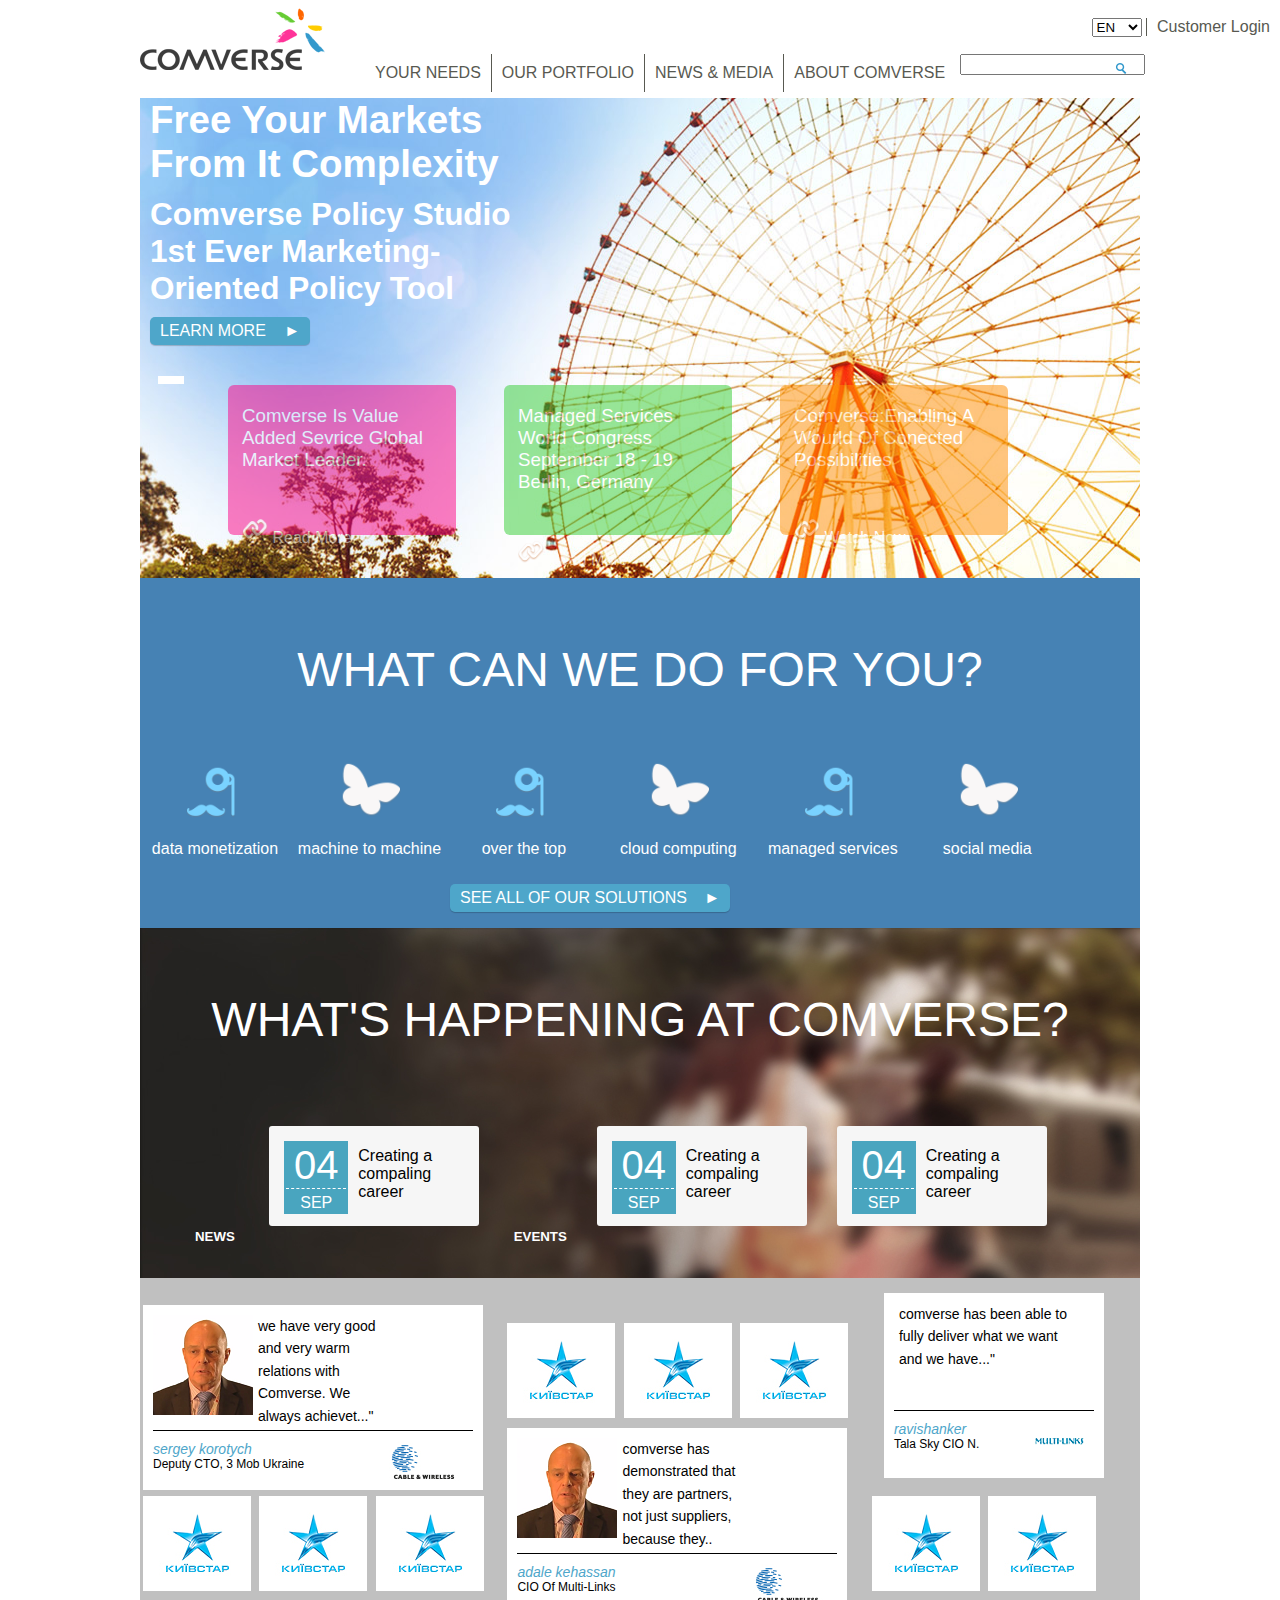
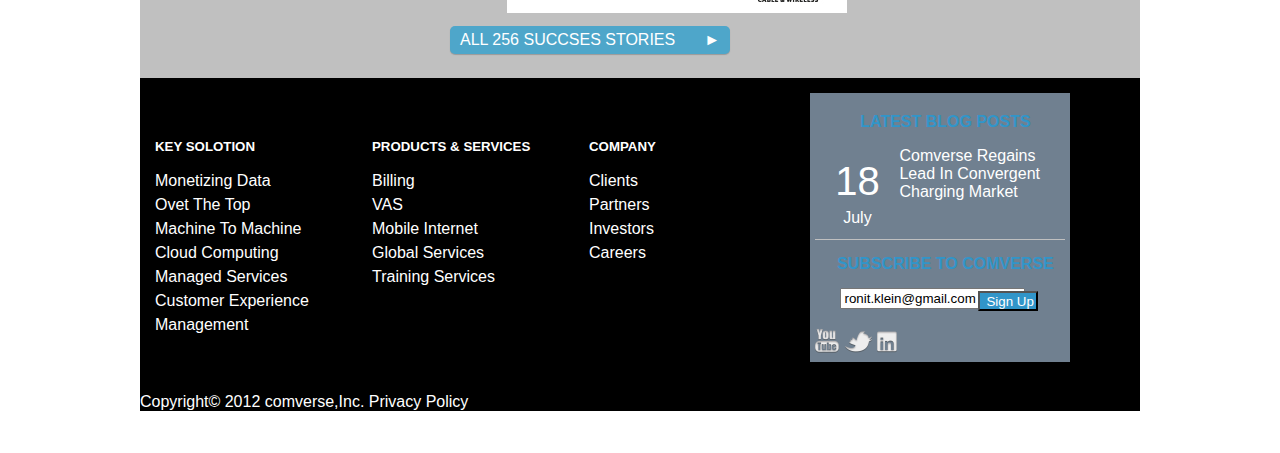
==== commit 13a8e720: "Revert "Comverse updates - style guide"" ====
--- a/Comverse/index.html
+++ b/Comverse/index.html
@@ -1,14 +1,14 @@
 <!DOCTYPE html>
 <html lang="en">
 <head>
-  <meta charset="UTF-8">
-  <title>Comverse</title>
-  <link rel="stylesheet" type="text/css" href="css/style.css">
+<meta charset="UTF-8">
+	<title>Comverse</title>
+	<link rel="stylesheet" type="text/css" href="css/style.css">
 </head>
 
 <body>
+<div class="full_page">
 <header>
-<div class="center_page">
   <a href="http://comverse.com/"><img src="images/logo.png" class="logo" alt="logo"></a>
   <div class="lang">
     <select>
@@ -28,389 +28,296 @@
 	  </ul>
     </nav>
 
-    <form class="search_box">
-      <input class="search_button" type="submit" value>
-      <input type="text" id="search">
+    <form>
+      <div class="search_box">
+        <input class="search_button" type="submit" value>
+        <input type="text" id="search">
+      </div> 
     </form>
   </div>
-
-</div>
 </header>
 
 <section class="slides ">
-<div class="center_page">
-  <ul>
-    <li>
-      <div class="slides_info ">
-	  <h1>free your markets from it complexity</h1>
-	  <h2>comverse policy studio 1st ever marketing-oriented policy tool</h2>
-	  <a class="blue_button" href="">Learn More </a>  
-	  </div>
+	<div class="slides_info ">
+	<h1>free your markets from it complexity</h1>
+	<h2>comverse policy studio 1st ever marketing-oriented policy tool</h2>
+	<a class="blue_button" href="">Learn More </a>
+
+    <ul class="slide-nav">
+	<a href=""><li></li></a>
+	<a href=""><li></li></a>
+	<a href=""><li></li></a>
+	<a href=""><li></li></a>
+</ul>
+</div>
+
+<ul>
+<li>
+<div class="colorbox pink_bg">
+	<a href="">
+	  <h3>comverse is value added sevrice global market leader.</h3>
+	  <p class="buttom_link">
+	  <img  src="images/conection.png" class="conection" alt="conection">
+	  <a href="">Read More</a>
+	  </p>
+	 </a>	
+</div>
+</li>
+<li>
+<div class="colorbox green_bg">
+	<a href="">
+	  <h3>managed services world congress september 18 - 19 berlin, germany</h3>
+	  <p class="buttom_link">
+	  <img  src="images/conection.png" class="conection" alt="conection">
+	  <a href="">Read More</a>
+	  </p>
+	 </a>	
+</div>
+</li>
+<li>
+<div class="colorbox orange_bg">
+	<a href="">
+	  <h3>comverse:enabling a wourld of conected possibilities</h3>
+	  <p class="buttom_link">
+	  <img  src="images/conection.png" class="conection" alt="conection">
+	  <a href="">watch now</a>
+	  </p>
+	 </a>	
+</div>
+</li>
+</ul>
+
+</section>
+
+<section class="services">
+<h4>what can we do for you? </h4>
+<div class="nav_icons">
+	<a href=""><img src="images/icon1.png" class="stimulation" alt="stimulatio">
+	<p>data monetization</p>
+	</a>
+</div>
+
+<div class="nav_icons">
+	<a href=""><img src="images/icon2.png" class="stimulation" alt="stimulatio">
+	<p>machine to machine</p>
+	</a>
+</div>
+
+<div class="nav_icons">
+	<a href=""><img src="images/icon1.png" class="stimulation" alt="stimulatio">
+	<p>over the top</p>
+	</a>
+</div>
+
+<div class="nav_icons">
+	<a href=""><img src="images/icon2.png" class="stimulation" alt="stimulatio">
+	<p>cloud computing</p>
+	</a>
+</div>
+
+<div class="nav_icons">
+	<a href=""><img src="images/icon1.png" class="stimulation" alt="stimulatio">
+	<p>managed services</p>
+	</a>
+</div>
+
+<div class="nav_icons">
+	<a href=""><img src="images/icon2.png" class="stimulation" alt="stimulatio">
+	<p>social media</p>
+	</a>
+</div>
+	
+<a class="blue_button center" href="">see all of our solutions </a>
+</section>
+
+<section class="news">
+	<h4>what's happening at comverse? </h4>
+	<ul>
+	<li><h5>news</h5>
+	<div class="date_container">
+<a href="">
+  <div class="date">
+    <div class="day_box">04</div>
+    <div class="month_box">sep</div>
+  </div>
+  <p>Creating a compaling career</p>
+</a>
+</div>
+<!-- <a class="event" href="">
+<img src="images/eventListIcon01.png" alt="">All News
+</a></li> -->
+<h5>events</h5>
+
+	<li>
+		<div class="date_container">
+<a href="">
+  <div class="date">
+    <div class="day_box">04</div>
+    <div class="month_box">sep</div>
+  </div>
+  <p>Creating a compaling career</p>
+</a>
+</div>
+<!--  <a class="event" href="">
+<img src="images/eventListIcon01.png" alt="">All News
+</a> -->
 	</li>
-
 	<li>
-	  <div class="slides_info ">
-	  </div>
+		<div class="date_container">
+<a href="">
+  <div class="date">
+    <div class="day_box">04</div>
+    <div class="month_box">sep</div>
+  </div>
+  <p>Creating a compaling career</p>
+</a>
+</div>
+<!--  <a class="event" href="">
+<img src="images/eventListIcon01.png" alt="">All News
+</a> -->
 	</li>
-  </ul>
-
-    <ul class="slide-nav">
-	  <li><a href=""></a></li>
-	  <li><a href=""></a></li>
-	  <li><a href=""></a></li>
-	  <li><a href=""></a></li>
-    </ul>
-
-  <ul class="colors_sec">
-    <li>
-      <div class="colorbox pink_bg">
-	    <a href="">
-	      <h3>comverse is value added sevrice global market leader.</h3>
-	      <p class="buttom_link">
-	        <img  src="images/conection.png" class="conection" alt="conection">
-	        <a href="">Read More</a>
-	      </p>
-	    </a>	
-      </div>
-    </li>
-
-    <li>
-      <div class="colorbox green_bg">
-	    <a href="">
-	      <h3>managed services world congress september 18 - 19 berlin, germany</h3>
-	      <p class="buttom_link">
-	        <img  src="images/conection.png" class="conection" alt="conection">
-	        <a href="">Read More</a>
-	      </p>
-	    </a>	
-      </div>
-    </li>
-
-    <li>
-      <div class="colorbox orange_bg">
-	    <a href="">
-	      <h3>comverse:enabling a wourld of conected possibilities</h3>
-	      <p class="buttom_link">
-	        <img  src="images/conection.png" class="conection" alt="conection">
-	        <a href="">watch now</a>
-	      </p>
-	    </a>	
-      </div>
-    </li>
-  </ul>
-</div>
+</ul>
 </section>
 
-<section class="services">
-<div class="center_page">
-  <h4>what can we do for you? </h4>
-  <div class="nav_icons">
-	<a href="">
-	  <img src="images/icon1.png" class="stimulation" alt="stimulatio">
-	  <p>data monetization</p>
-	</a>
-  </div>
-
-  <div class="nav_icons">
-	<a href="">
-	  <img src="images/icon2.png" class="stimulation" alt="stimulatio">
-	  <p>machine to machine</p>
-	</a>
-  </div>
-
-  <div class="nav_icons">
-	<a href="">
-	  <img src="images/icon1.png" class="stimulation" alt="stimulatio">
-	  <p>over the top</p>
-	</a>
-  </div>
-
-  <div class="nav_icons">
-	<a href="">
-	  <img src="images/icon2.png" class="stimulation" alt="stimulatio">
-	  <p>cloud computing</p>
-	</a>
-  </div>
-
-  <div class="nav_icons">
-	<a href="">
-	  <img src="images/icon1.png" class="stimulation" alt="stimulatio">
-	  <p>managed services</p>
-	</a>
-  </div>
-
-  <div class="nav_icons">
-	<a href="">
-	  <img src="images/icon2.png" class="stimulation" alt="stimulatio">
-	  <p>social media</p>
-	</a>
-  </div>
-	
-  <a class="blue_button center" href="">see all of our solutions </a>
-</div>
+<section class="success_stories">
+	<div class="wrap">
+	<div class="picture_box">
+<a href="">
+  <img src="images/CBface.png" alt="">
+  <blockquote> we have very good and very warm relations with Comverse. We always achievet..."</blockquote>
+  <div class="posission">
+    <img src="images/CBlogo.png" class="" alt="">
+    <cite> sergey korotych</cite>
+    <p>deputy CTO, 3 mob ukraine</p>
+    </div>
+ </a> 
+</div>
+
+<div class="small_box">
+	<a href=""> <img src="images/Kyivstar.png" alt=""></a>
+</div>
+
+<div class="small_box">
+	<a href=""> <img src="images/Kyivstar.png" alt=""></a>
+</div>
+
+<div class="small_box">
+	<a href=""> <img src="images/Kyivstar.png" alt=""></a>
+</div>
+</div>
+
+<div class="wrap">
+
+<div class="small_box">
+	<a href=""> <img src="images/Kyivstar.png" alt=""></a>
+</div>
+
+<div class="small_box">
+	<a href=""> <img src="images/Kyivstar.png" alt=""></a>
+</div>
+
+<div class="small_box">
+	<a href=""> <img src="images/Kyivstar.png" alt=""></a>
+</div>
+
+<div class="picture_box">
+<a href="">
+  <img src="images/CBface.png" alt="">
+  <blockquote> comverse has demonstrated that they are partners, not just suppliers, because they..</blockquote>
+  <div class="posission">
+    <img src="images/CBlogo.png" class="" alt="">
+    <cite> adale kehassan</cite>
+    <p>CIO of multi-links</p>
+    </div>
+ </a> 
+</div>
+</div>
+
+<div class="wrap2">
+<div class="medium_box">
+<a href="">
+  <blockquote> comverse has been able to fully deliver what we want and we have..."</blockquote>
+  <div class="posission">
+    <img src="images/multilinks.png" class="" alt="">
+    <cite>ravishanker</cite>
+    <p>tala sky CIO N.</p>	
+  </div>
+  </a>
+</div>
+
+<div class="small_box">
+	<a href=""> <img src="images/Kyivstar.png" alt=""></a>
+</div>
+
+<div class="small_box">
+	<a href=""> <img src="images/Kyivstar.png" alt=""></a>
+</div>
+</div>
+<a class="blue_button center" href="">all 256 succses stories </a>
+
 </section>
 
-<section class="news">
-<div class="center_page">
-  <h4>what's happening at comverse? </h4>
-  <ul class="events-sec">
-	<li>
-	  <div class="event">
-	    <h5>news</h5>
-	    <div class="date_container">
-          <a href="">
-            <div class="date">
-              <div class="day_box">04</div>
-              <div class="month_box">sep</div>
-            </div>
-            <p>Creating a compaling career</p>
-          </a>
-        </div>
-        <a class="event" href="">
-          <img src="images/eventListIcon01.png" alt="">All News
-        </a>
-      </div>
-    </li> 
-
-    <h5>events</h5>
-
-	<li>
-	  <div class="event">
-		<div class="date_container">
-          <a href="">
-            <div class="date">
-              <div class="day_box">04</div>
-              <div class="month_box">sep</div>
-            </div>
-            <p>Creating a compaling career</p>
-          </a>
-        </div>
-        <a class="event" href="">
-          <img src="images/eventListIcon01.png" alt="">All News
-        </a>
-      </div>
-	</li>
-
-	<li>
-	  <div class="event">
-		<div class="date_container">
-          <a href="">
-            <div class="date">
-              <div class="day_box">04</div>
-              <div class="month_box">sep</div>
-            </div>
-            <p>Creating a compaling career</p>
-          </a>
-        </div>
-        <a class="event" href="">
-          <img src="images/eventListIcon01.png" alt="">All News
-        </a>
-      </div>
-	</li>
-  </ul>
-</div>
-</section>
-
-<section class="success_stories">
-<div class="center_page">
-  <div class="wrap">
-    <div class="picture_box">
-      <a href="">
-        <img src="images/CBface.png" alt="">
-        <blockquote>We have very good and very warm relations with Comverse. We always achievet...</blockquote>
-        <div class="posission">
-          <img src="images/CBlogo.png" class="" alt="">
-          <cite> sergey korotych</cite>
-          <p>deputy CTO, 3 mob ukraine</p>
-        </div>
-      </a> 
+<footer>
+<ul>
+<li><h5>key solotion</h5>
+ <ul>
+  <li><a href=""> monetizing data</a></li>
+  <li><a href=""> ovet the top</a></li>
+  <li><a href=""> machine to machine</a></li>
+  <li><a href="">cloud computing</a> </li>
+  <li><a href=""> managed services</a></li>
+  <li><a href="">customer experience management</a></li>
+</ul>
+</li>
+<li><h5>products & services</h5>
+	<ul>
+		<li><a href="">billing</a></li>
+		<li><a href=""> VAS</a></li>
+		<li><a href=""> mobile internet</a></li>
+		<li><a href=""> global services</a></li>
+		<li><a href=""> training services</a></li>
+	</ul>
+</li>
+<li><h5>company</h5>
+<ul>
+	<li><a href="">clients</a></li>
+	<li><a href="">partners</a> </li>
+	<li><a href="">investors</a></li>
+	<li><a href="">careers</a></li>
+</ul>
+</li>
+</ul>
+</li>
+
+<div class="latest_press">
+	<div class="date_footer_container">
+	<h5>Latest blog posts</h5>
+    <div class="date_footer"><a href="">
+      <div class="day_box_footer">18</div>
+      <div class="month_box_footer">july</div>
     </div>
-
-    <div class="small_box">
-	  <a href="">
-	    <img src="images/Kyivstar.png" alt="">
-	  </a>
+    <p>comverse regains lead in convergent charging market</p>
+    </a>
     </div>
-
-    <div class="small_box">
-	  <a href="">
-	    <img src="images/Kyivstar.png" alt="">
-	  </a>
-    </div>
-
-    <div class="small_box">
-	  <a href=""> 
-	    <img src="images/Kyivstar.png" alt="">
-	  </a>
-    </div>
-  </div>
-
-  <div class="wrap">
-    <div class="small_box">
-	  <a href=""> 
-	    <img src="images/Kyivstar.png" alt="">
-	  </a>
-    </div>
-
-    <div class="small_box">
-	  <a href=""> 
-	    <img src="images/Kyivstar.png" alt="">
-	  </a>
-    </div>
-
-    <div class="small_box">
-	  <a href=""> 
-	    <img src="images/Kyivstar.png" alt="">
-	  </a>
-    </div>
-
-    <div class="picture_box">
-      <a href="">
-        <img src="images/CBface.png" alt="">
-        <blockquote>Comverse has demonstrated that they are partners, not just suppliers, because they..</blockquote>
-        <div class="posission">
-          <img src="images/CBlogo.png" class="" alt="">
-          <cite> adale kehassan</cite>
-          <p>CIO of multi-links</p>
-        </div>
-      </a> 
-    </div>
-  </div>
-
-  <div class="wrap2">
-    <div class="medium_box">
-      <a href="">
-        <blockquote> comverse has been able to fully deliver what we want and we have..."</blockquote>
-        <div class="posission">
-          <img src="images/multilinks.png" class="" alt="">
-          <cite>ravishanker</cite>
-          <p>tala sky CIO N.</p>	
-        </div>
-      </a>
-    </div>
-
-    <div class="small_box">
-	  <a href=""> 
-	    <img src="images/Kyivstar.png" alt="">
-	  </a>
-    </div>
-
-    <div class="small_box">
-	  <a href=""> 
-	    <img src="images/Kyivstar.png" alt="">
-	  </a>
-    </div>
-  </div>
-
-  <a class="blue_button center" href="">all 256 succses stories </a>
-</div>
-</section>
-
-<footer>
-<div class="center_page">
-  <ul>
-    <li>
-      <h5>key solotion</h5>
-      <ul>
-        <li>
-          <a href=""> monetizing data</a>
-        </li>
-        <li>
-          <a href=""> ovet the top</a>
-        </li>
-        <li>
-          <a href=""> machine to machine</a>
-        </li>
-        <li>
-          <a href="">cloud computing</a> 
-        </li>
-        <li>
-          <a href=""> managed services</a>
-        </li>
-        <li>
-          <a href="">customer experience management</a>
-        </li>
-      </ul>
-    </li>
-
-    <li>
-      <h5>products & services</h5>
-	  <ul>
-		<li>
-		  <a href="">billing</a>
-		</li>
-		<li>
-		  <a href=""> VAS</a>
-		</li>
-		<li>
-		  <a href=""> mobile internet</a>
-		</li>
-		<li>
-		  <a href=""> global services</a>
-		</li>
-		<li>
-		  <a href=""> training services</a>
-		</li>
-	  </ul>
-    </li>
-
-    <li>
-      <h5>company</h5>
-      <ul>
-	    <li>
-	      <a href="">clients</a>
-	    </li>
-	    <li>
-	      <a href="">partners</a> 
-	    </li>
-	    <li>
-	      <a href="">investors</a>
-	    </li>
-	    <li>
-	      <a href="">careers</a>
-	    </li>
-      </ul>
-    </li>
-  </ul>
-
-  <div class="latest_press">
-	<div class="date_footer_container">
-	  <h5>Latest blog posts</h5>
-      <a href=""> 
-        <div class="date_footer">
-          <div class="day_box_footer">18</div>
-          <div class="month_box_footer">july</div>
-        </div>
-        <p>comverse regains lead in convergent charging market</p>
-      </a>
-    </div>
-    
-      
-      <h5>subscribe to comverse</h5>
-
-      <form>
-        <div class="signUp_box">
-          <input class="signUp_button" type="submit" value="Sign Up">
-          <input type="email" id="email" value="ronit.klein@gmail.com">
-        </div> 
-      </form>
-
-      <div class="social">
-        <a href=""> 
-          <img src="images/youtube.png" alt="">
-        </a>
-        <a href=""> 
-          <img src="images/twitter.png" alt="">
-        </a>
-        <a href=""> 
-          <img src="images/linkedin.png" alt="">
-        </a>
-      </div>
-    </div>
-
-    <p>Copyright&copy; 2012 comverse,Inc. Privacy Policy </p>
-</div>
+<h5>subscribe to comverse</h5>
+<form>
+<div class="signUp_box">
+  <input class="signUp_button" type="submit" value="Sign Up">
+  <input type="email" id="email" value="ronit.klein@gmail.com">
+</div> 
+</form>
+<div class="social">
+<a href=""> <img src="images/youtube.png" alt=""></a>
+<a href=""> <img src="images/twitter.png" alt=""></a>
+<a href=""> <img src="images/linkedin.png" alt=""></a>
+</div>
+</div>
+
+<p>Copyright&copy; 2012 comverse,Inc. Privacy Policy </p>
+
 </footer>
+
+</div>
 </body>
-</html>
-
+</html>>
+
--- a/Comverse/css/style.css
+++ b/Comverse/css/style.css
@@ -1,9 +1,8 @@
-/*<link href='http://fonts.googleapis.com/css?family=Lato&subset=latin,latin-ext' rel='stylesheet' type='text/css'>*/
+<link href='http://fonts.googleapis.com/css?family=Lato&subset=latin,latin-ext' rel='stylesheet' type='text/css'>
 
 html {
   height: 100%;
   width: 100%;
-  font-family: 'Open Sans', sans-serif
 } 
 
 body{
@@ -16,15 +15,15 @@
 	height: 80px;
 }
 
- .center_page{
+ .full_page{
  width: 1000px; 
  margin: 0 auto;
- position:relative;
 } 
 
 .logo{
   width: 185px;
   height: 62px;
+ /*  vertical-align: bottom; */
   float: left;
 }
 
@@ -42,6 +41,7 @@
 }
 
 .lang {
+display: block;
 margin: 10px;
 position: absolute;
 right: 0;
@@ -61,9 +61,9 @@
 }
 
 nav li a{
-  text-decoration: none;
-  color:#585951;
-  text-transform: uppercase;
+	 text-decoration: none;
+     color:#585951;
+     text-transform: uppercase;
 }
 
 nav li:first-child{
@@ -94,14 +94,13 @@
   position: absolute;
   right: 1px;
   margin-top: 5px;
-  border-left: 1px solid #d0d0d0
 }
 
 .slides{
 	background-image: url(../images/first_slide.png);
     background-position: 50% 90%;
-    height: 500px;
-    position:relative;
+    height: 480px;
+    /* margin-bottom: 10px; */
 }
 
 .slides_info{
@@ -130,35 +129,25 @@
   text-decoration: none;	
   box-shadow: 0px 1px 1px 0px rgba(0, 0, 0, 0.2);
   border-radius: 5px;
-  margin-top:30px;
-  width: 140px;
+  margin: 10px;
+ width: 140px;
 }
 
 .blue_button:after{
   content:"\25BA";
   position: absolute;
   right:10px;
+  display: inline-block;
 }
 
 .slide-nav li{
+	float: left;
 	list-style: square;
 	color: #FFFFFF;
 	padding: 3px;
     font-size: 25px;
-    float:left;
-}
-
-.slide-nav{
-	position:absolute;
-	left:15px;
-	margin:10px;
-}
-
-.colors_sec{
-position: absolute;
-width: 1000px;
-top:285px;
-}
+}
+
 
 .colorbox{
   width: 200px;
@@ -170,7 +159,6 @@
   color: #FFFFFF;
   margin: 24px;
   float: left;
-  position:relative;
 }
 
 .conection{
@@ -193,10 +181,8 @@
 }
 
  .colorbox .buttom_link{
-  margin: 0;
+  float: left;
   padding-right: 5px;
-  position:absolute;
-  bottom:2px; 
 }
 
 .colorbox:hover{
@@ -205,17 +191,17 @@
 
 .green_bg{
   background-color:#32CD32;
-  opacity:0.7;
+  opacity:0.5;
 }
 
 .orange_bg{
   background-color: #FF8C00;
-  opacity:0.7;
+  opacity:0.5;
 }
 
 .pink_bg{
   background-color: #ff0084;
-  opacity:0.7;
+  opacity:0.5;
 }
 
 h4 {
@@ -223,13 +209,12 @@
   text-align: center;
   text-transform: uppercase;
   font-weight: 100;
-  margin:40px;
 }
 
 .services{
 	background: #4682B4;
 	height: 350px;
-	overflow: hidden;
+	overflow: auto;
 }
 
 .center{
@@ -267,25 +252,17 @@
 
 .news h5{
 display: inline-block;
- padding: 0;
-font-size:16px;
-}
-
-.events-sec{
-padding: 5px;
-margin: 0 auto;
-width: 750px;
-}
+ padding: 0;}
 
 .date_container{
   width: 200px;
   height:90px;
-  background:rgba(256, 256, 256, 0.4);
+  background: #f6f6f6;
   display: inline-block;
   overflow: hidden;
   border-radius: 3px;
   padding:5px;
-  margin: 10px;
+  margin: 15px;
 }
 
 .day_box{
@@ -321,20 +298,20 @@
 text-decoration: none;
 color: #FFFFFF;
 text-transform: capitalize;
-width:250px;
-height:140px;
 }
 
 .event img{
-margin-left: 10px;
+margin-right: 5px;
 }
 
 .picture_box{
+   width: 320px;
    height: 165px;
    padding: 10px;
    background: white;
    font-size: 14px;
    margin: 3px;
+   display: inline-block;
  }
 
 .picture_box img{
@@ -343,23 +320,18 @@
  }
 
 blockquote{
+height: 100px;
 float: left;
-margin: 0 7px 7px 0;
-width: 215px;
+margin: 0 0 7px 0;
+width: 120px;
 line-height: 1.6;
 color: black;
 text-decoration: none;
-padding-left: 10px;
-padding-top:5px;
-height: 110px;
-}
-
-blockquote:before {
- 	content: url(../images/quote-grey.png);
- }
-
- blockquote:after {
- 	content: url(../images/quote-grey.png);
+padding-left: 5px;
+}
+
+blockquote:before{
+ 	content: url(../images/quote-grey.png) no-repeat 50% 50%;
  }
 
 .posission {
@@ -368,7 +340,7 @@
    height: 42px;
    padding-top: 10px;
    padding-bottom: 10px;
-   width: 95%;
+   width: 100%;
  }
 
 .posission cite{
@@ -390,13 +362,13 @@
 }
 
 .medium_box{
-   height: 185px;
-   padding-left: 10px;
+   width: 200px;
+   height: 165px;
+   padding: 10px;
    background: white;
    font-size: 14px;
-   margin-left:3px;
-   display: inline-block;
-   margin-top: 6px;
+   margin: 15px;
+   display: inline-block;
 }
 
 .medium_box blockquote{
@@ -405,9 +377,9 @@
 
 .small_box {
 	display: inline-block;
-	margin: 5px;
+	margin: 3px;
 	width: 106px;
-	margin-bottom: 0;
+	vertical-align: 
 }
 
 .success_stories{
@@ -417,28 +389,25 @@
 
 .wrap{
 	width: 360px;
-	margin-top:5px;
-	padding: 1px;
-	float:left;
+	display: inline-block;
 }
 
 .wrap2{
-	width: 237px;
+	width: 270px;
 	display: inline-block;
-	margin-top:5px;
-
-}
-
-footer .center_page  ul{
+}
+
+footer  ul{
   display: inline-block;
   padding: 0; 
 }
 
-footer> .center_page > ul> li {
+footer > ul> li {
   float:left;
-}
-
-footer> .center_page > ul> li a{
+ /* position: relative; */
+}
+
+footer > ul> li a{
 	color: white;
 	text-decoration: none;
 	display: block;
@@ -458,17 +427,13 @@
  footer{
  	background: black;
  	display: relative;
- 	overflow:auto;
  }
 .latest_press{
    display: inline-block;
 	width: 250px;
 	background: #708090;
 	padding:5px;
-	position: absolute;
-    right: 0;
-    top:0;
-    height: 289px;
+    margin: 15px;
 }
 
 .latest_press h5{
@@ -530,5 +495,5 @@
 }
 
 .social{
-	margin-top: 45px;
-}
+	margin-top: 20px;
+}